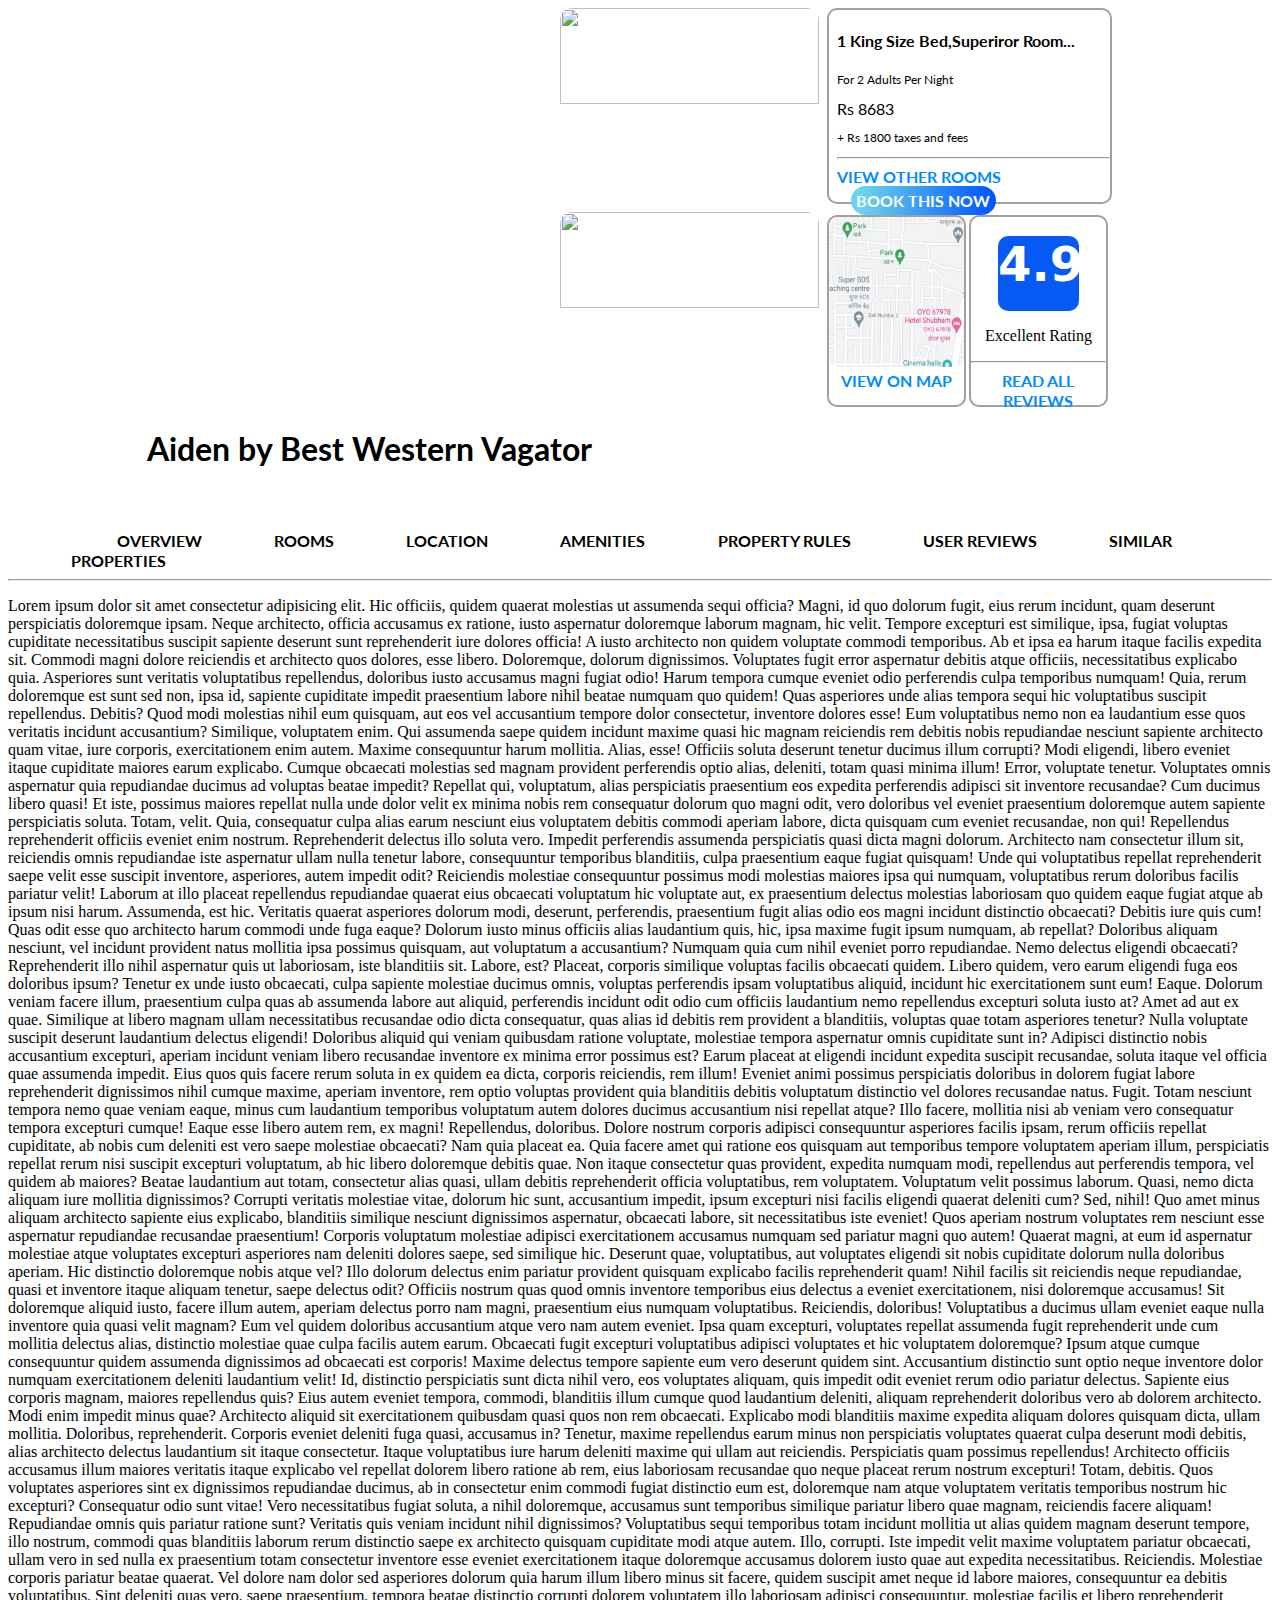
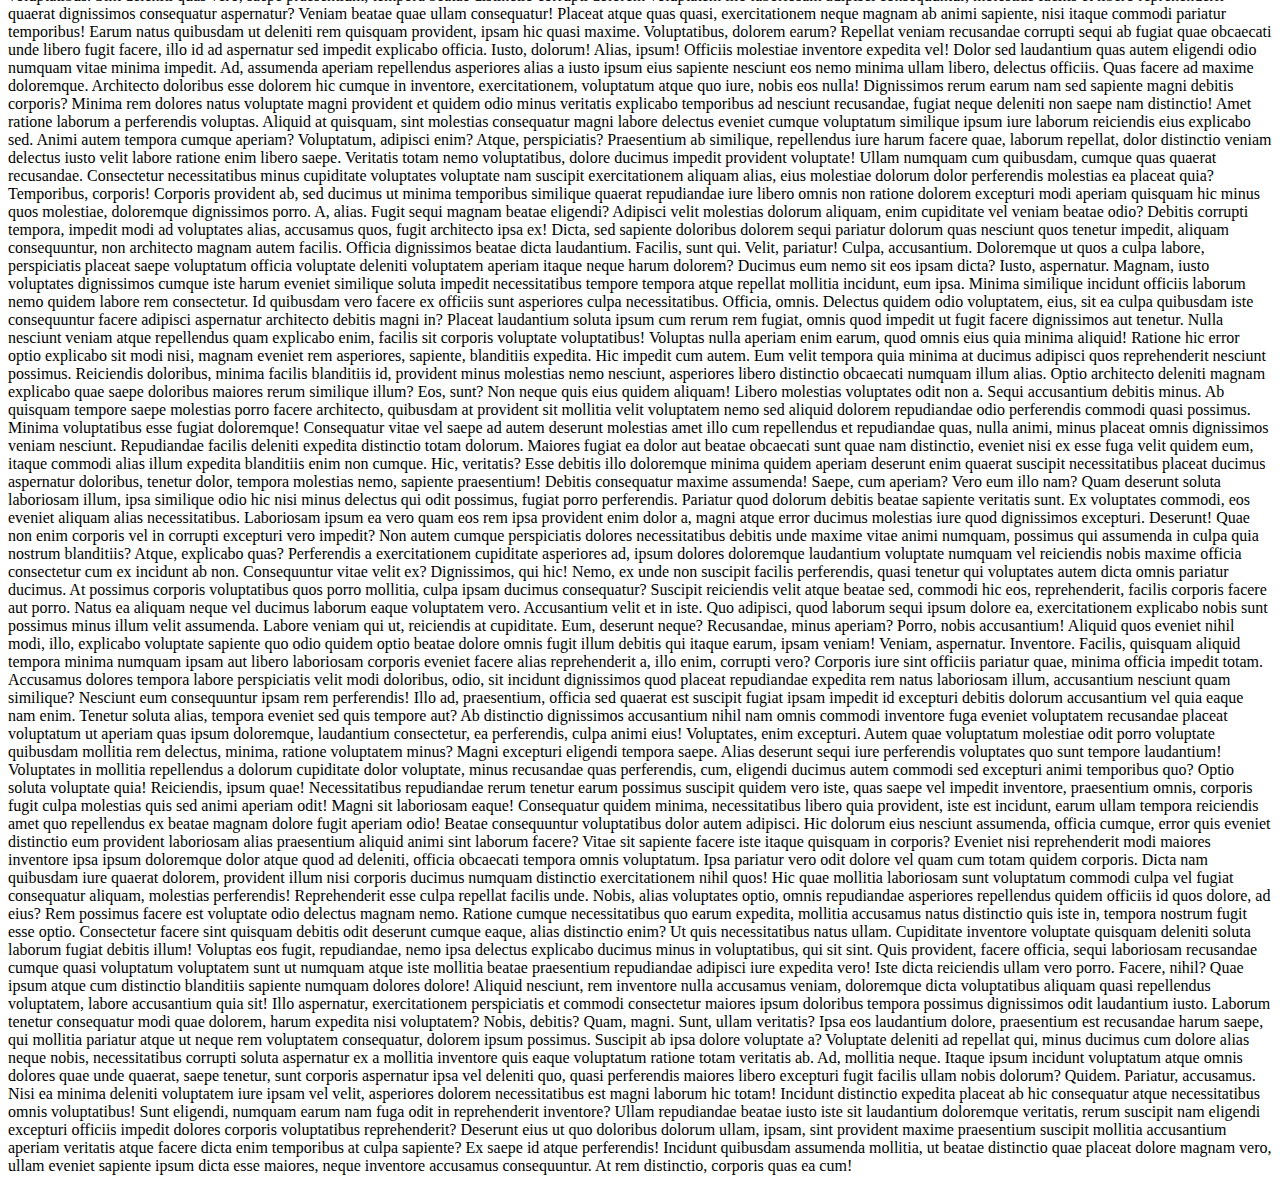
==== hotel_inner.html @ 3f705dd3 "Merge branch 'main' into shaharyaarDay-2" ====
<!DOCTYPE html>
<html lang="en">
<head>
    <meta charset="UTF-8">
    <meta http-equiv="X-UA-Compatible" content="IE=edge">
    <meta name="viewport" content="width=device-width, initial-scale=1.0">
    <title>Hotel Inner</title>
    <link rel="preconnect" href="https://fonts.googleapis.com">
    <link rel="preconnect" href="https://fonts.gstatic.com" crossorigin>
    <link href="https://fonts.googleapis.com/css2?family=Lato:wght@300;700&family=Open+Sans:wght@300&family=Roboto+Flex:opsz,wght@8..144,300;8..144,400&display=swap" rel="stylesheet">
    <link rel="stylesheet" href="./Styles/hotel_inner.css">
</head>
<body>
    <div class="body">
    <img src="https://r2imghtlak.mmtcdn.com/r2-mmt-htl-image/htl-imgs/202211121139447780-a97d6a3261a511ed9f770a58a9feac02.jpg?&output-quality=75&downsize=910:612&crop=910:612;4,0&output-format=jpg" alt="">
    <div class="smallImageDiv">
    <img src="https://r2imghtlak.mmtcdn.com/r2-mmt-htl-image/htl-imgs/202211121139447780-aa4af4ac61a511ed869c0a58a9feac02.jpg?&output-quality=75&downsize=910:612&crop=910:612;10,0&output-format=jpg" alt="">
    <img src="https://r2imghtlak.mmtcdn.com/r2-mmt-htl-image/htl-imgs/202211121139447780-aa32a91a61a511edae030a58a9feac02.jpg?&output-quality=75&downsize=910:612&crop=910:612;19,0&output-format=jpg" alt="">
    </div>
    <div class="detailsDiv">
        <div class="priceDetailDiv">
            <h4>1 King Size Bed,Superiror Room...</h4>
            <p>For 2 Adults Per Night</p>
            <span>Rs 8683</span>
            <p>+ Rs 1800 taxes and fees</p>
            <hr>
            <span class="viewRoomMapReview">VIEW OTHER ROOMS</span>
            <button id="bookToCart">BOOK THIS NOW</button>
        </div>
        <div class="locationRatingDiv">
            <div>
                <img src="./Images/hotel_inner_image/map.PNG" alt="">
                <span class="viewRoomMapReview">VIEW ON MAP</span>
            </div>
            <div>
                <div id="rating">4.9</div>
                <p>Excellent Rating</p>
                <hr>
                <span class="viewRoomMapReview">READ ALL REVIEWS</span>
            </div>
        </div>
    </div>
</div>
<h1 id="nameHotelh1">Aiden by Best Western Vagator</h1>
<div class="lowerNav">
<div class="lowerNavlinks">
    <a href="">OVERVIEW</a>
    <a href="">ROOMS</a>
    <a href="">LOCATION</a>
    <a href="">AMENITIES</a>
    <a href="">PROPERTY RULES</a>
    <a href="">USER REVIEWS</a>
    <a href="">SIMILAR PROPERTIES</a>
</div>
<hr></hr>
</div>
<p>Lorem ipsum dolor sit amet consectetur adipisicing elit. Hic officiis, quidem quaerat molestias ut assumenda sequi officia? Magni, id quo dolorum fugit, eius rerum incidunt, quam deserunt perspiciatis doloremque ipsam.
Neque architecto, officia accusamus ex ratione, iusto aspernatur doloremque laborum magnam, hic velit. Tempore excepturi est similique, ipsa, fugiat voluptas cupiditate necessitatibus suscipit sapiente deserunt sunt reprehenderit iure dolores officia!
A iusto architecto non quidem voluptate commodi temporibus. Ab et ipsa ea harum itaque facilis expedita sit. Commodi magni dolore reiciendis et architecto quos dolores, esse libero. Doloremque, dolorum dignissimos.
Voluptates fugit error aspernatur debitis atque officiis, necessitatibus explicabo quia. Asperiores sunt veritatis voluptatibus repellendus, doloribus iusto accusamus magni fugiat odio! Harum tempora cumque eveniet odio perferendis culpa temporibus numquam!
Quia, rerum doloremque est sunt sed non, ipsa id, sapiente cupiditate impedit praesentium labore nihil beatae numquam quo quidem! Quas asperiores unde alias tempora sequi hic voluptatibus suscipit repellendus. Debitis?
Quod modi molestias nihil eum quisquam, aut eos vel accusantium tempore dolor consectetur, inventore dolores esse! Eum voluptatibus nemo non ea laudantium esse quos veritatis incidunt accusantium? Similique, voluptatem enim.
Qui assumenda saepe quidem incidunt maxime quasi hic magnam reiciendis rem debitis nobis repudiandae nesciunt sapiente architecto quam vitae, iure corporis, exercitationem enim autem. Maxime consequuntur harum mollitia. Alias, esse!
Officiis soluta deserunt tenetur ducimus illum corrupti? Modi eligendi, libero eveniet itaque cupiditate maiores earum explicabo. Cumque obcaecati molestias sed magnam provident perferendis optio alias, deleniti, totam quasi minima illum!
Error, voluptate tenetur. Voluptates omnis aspernatur quia repudiandae ducimus ad voluptas beatae impedit? Repellat qui, voluptatum, alias perspiciatis praesentium eos expedita perferendis adipisci sit inventore recusandae? Cum ducimus libero quasi!
Et iste, possimus maiores repellat nulla unde dolor velit ex minima nobis rem consequatur dolorum quo magni odit, vero doloribus vel eveniet praesentium doloremque autem sapiente perspiciatis soluta. Totam, velit.
Quia, consequatur culpa alias earum nesciunt eius voluptatem debitis commodi aperiam labore, dicta quisquam cum eveniet recusandae, non qui! Repellendus reprehenderit officiis eveniet enim nostrum. Reprehenderit delectus illo soluta vero.
Impedit perferendis assumenda perspiciatis quasi dicta magni dolorum. Architecto nam consectetur illum sit, reiciendis omnis repudiandae iste aspernatur ullam nulla tenetur labore, consequuntur temporibus blanditiis, culpa praesentium eaque fugiat quisquam!
Unde qui voluptatibus repellat reprehenderit saepe velit esse suscipit inventore, asperiores, autem impedit odit? Reiciendis molestiae consequuntur possimus modi molestias maiores ipsa qui numquam, voluptatibus rerum doloribus facilis pariatur velit!
Laborum at illo placeat repellendus repudiandae quaerat eius obcaecati voluptatum hic voluptate aut, ex praesentium delectus molestias laboriosam quo quidem eaque fugiat atque ab ipsum nisi harum. Assumenda, est hic.
Veritatis quaerat asperiores dolorum modi, deserunt, perferendis, praesentium fugit alias odio eos magni incidunt distinctio obcaecati? Debitis iure quis cum! Quas odit esse quo architecto harum commodi unde fuga eaque?
Dolorum iusto minus officiis alias laudantium quis, hic, ipsa maxime fugit ipsum numquam, ab repellat? Doloribus aliquam nesciunt, vel incidunt provident natus mollitia ipsa possimus quisquam, aut voluptatum a accusantium?
Numquam quia cum nihil eveniet porro repudiandae. Nemo delectus eligendi obcaecati? Reprehenderit illo nihil aspernatur quis ut laboriosam, iste blanditiis sit. Labore, est? Placeat, corporis similique voluptas facilis obcaecati quidem.
Libero quidem, vero earum eligendi fuga eos doloribus ipsum? Tenetur ex unde iusto obcaecati, culpa sapiente molestiae ducimus omnis, voluptas perferendis ipsam voluptatibus aliquid, incidunt hic exercitationem sunt eum! Eaque.
Dolorum veniam facere illum, praesentium culpa quas ab assumenda labore aut aliquid, perferendis incidunt odit odio cum officiis laudantium nemo repellendus excepturi soluta iusto at? Amet ad aut ex quae.
Similique at libero magnam ullam necessitatibus recusandae odio dicta consequatur, quas alias id debitis rem provident a blanditiis, voluptas quae totam asperiores tenetur? Nulla voluptate suscipit deserunt laudantium delectus eligendi!
Doloribus aliquid qui veniam quibusdam ratione voluptate, molestiae tempora aspernatur omnis cupiditate sunt in? Adipisci distinctio nobis accusantium excepturi, aperiam incidunt veniam libero recusandae inventore ex minima error possimus est?
Earum placeat at eligendi incidunt expedita suscipit recusandae, soluta itaque vel officia quae assumenda impedit. Eius quos quis facere rerum soluta in ex quidem ea dicta, corporis reiciendis, rem illum!
Eveniet animi possimus perspiciatis doloribus in dolorem fugiat labore reprehenderit dignissimos nihil cumque maxime, aperiam inventore, rem optio voluptas provident quia blanditiis debitis voluptatum distinctio vel dolores recusandae natus. Fugit.
Totam nesciunt tempora nemo quae veniam eaque, minus cum laudantium temporibus voluptatum autem dolores ducimus accusantium nisi repellat atque? Illo facere, mollitia nisi ab veniam vero consequatur tempora excepturi cumque!
Eaque esse libero autem rem, ex magni! Repellendus, doloribus. Dolore nostrum corporis adipisci consequuntur asperiores facilis ipsam, rerum officiis repellat cupiditate, ab nobis cum deleniti est vero saepe molestiae obcaecati?
Nam quia placeat ea. Quia facere amet qui ratione eos quisquam aut temporibus tempore voluptatem aperiam illum, perspiciatis repellat rerum nisi suscipit excepturi voluptatum, ab hic libero doloremque debitis quae.
Non itaque consectetur quas provident, expedita numquam modi, repellendus aut perferendis tempora, vel quidem ab maiores? Beatae laudantium aut totam, consectetur alias quasi, ullam debitis reprehenderit officia voluptatibus, rem voluptatem.
Voluptatum velit possimus laborum. Quasi, nemo dicta aliquam iure mollitia dignissimos? Corrupti veritatis molestiae vitae, dolorum hic sunt, accusantium impedit, ipsum excepturi nisi facilis eligendi quaerat deleniti cum? Sed, nihil!
Quo amet minus aliquam architecto sapiente eius explicabo, blanditiis similique nesciunt dignissimos aspernatur, obcaecati labore, sit necessitatibus iste eveniet! Quos aperiam nostrum voluptates rem nesciunt esse aspernatur repudiandae recusandae praesentium!
Corporis voluptatum molestiae adipisci exercitationem accusamus numquam sed pariatur magni quo autem! Quaerat magni, at eum id aspernatur molestiae atque voluptates excepturi asperiores nam deleniti dolores saepe, sed similique hic.
Deserunt quae, voluptatibus, aut voluptates eligendi sit nobis cupiditate dolorum nulla doloribus aperiam. Hic distinctio doloremque nobis atque vel? Illo dolorum delectus enim pariatur provident quisquam explicabo facilis reprehenderit quam!
Nihil facilis sit reiciendis neque repudiandae, quasi et inventore itaque aliquam tenetur, saepe delectus odit? Officiis nostrum quas quod omnis inventore temporibus eius delectus a eveniet exercitationem, nisi doloremque accusamus!
Sit doloremque aliquid iusto, facere illum autem, aperiam delectus porro nam magni, praesentium eius numquam voluptatibus. Reiciendis, doloribus! Voluptatibus a ducimus ullam eveniet eaque nulla inventore quia quasi velit magnam?
Eum vel quidem doloribus accusantium atque vero nam autem eveniet. Ipsa quam excepturi, voluptates repellat assumenda fugit reprehenderit unde cum mollitia delectus alias, distinctio molestiae quae culpa facilis autem earum.
Obcaecati fugit excepturi voluptatibus adipisci voluptates et hic voluptatem doloremque? Ipsum atque cumque consequuntur quidem assumenda dignissimos ad obcaecati est corporis! Maxime delectus tempore sapiente eum vero deserunt quidem sint.
Accusantium distinctio sunt optio neque inventore dolor numquam exercitationem deleniti laudantium velit! Id, distinctio perspiciatis sunt dicta nihil vero, eos voluptates aliquam, quis impedit odit eveniet rerum odio pariatur delectus.
Sapiente eius corporis magnam, maiores repellendus quis? Eius autem eveniet tempora, commodi, blanditiis illum cumque quod laudantium deleniti, aliquam reprehenderit doloribus vero ab dolorem architecto. Modi enim impedit minus quae?
Architecto aliquid sit exercitationem quibusdam quasi quos non rem obcaecati. Explicabo modi blanditiis maxime expedita aliquam dolores quisquam dicta, ullam mollitia. Doloribus, reprehenderit. Corporis eveniet deleniti fuga quasi, accusamus in?
Tenetur, maxime repellendus earum minus non perspiciatis voluptates quaerat culpa deserunt modi debitis, alias architecto delectus laudantium sit itaque consectetur. Itaque voluptatibus iure harum deleniti maxime qui ullam aut reiciendis.
Perspiciatis quam possimus repellendus! Architecto officiis accusamus illum maiores veritatis itaque explicabo vel repellat dolorem libero ratione ab rem, eius laboriosam recusandae quo neque placeat rerum nostrum excepturi! Totam, debitis.
Quos voluptates asperiores sint ex dignissimos repudiandae ducimus, ab in consectetur enim commodi fugiat distinctio eum est, doloremque nam atque voluptatem veritatis temporibus nostrum hic excepturi? Consequatur odio sunt vitae!
Vero necessitatibus fugiat soluta, a nihil doloremque, accusamus sunt temporibus similique pariatur libero quae magnam, reiciendis facere aliquam! Repudiandae omnis quis pariatur ratione sunt? Veritatis quis veniam incidunt nihil dignissimos?
Voluptatibus sequi temporibus totam incidunt mollitia ut alias quidem magnam deserunt tempore, illo nostrum, commodi quas blanditiis laborum rerum distinctio saepe ex architecto quisquam cupiditate modi atque autem. Illo, corrupti.
Iste impedit velit maxime voluptatem pariatur obcaecati, ullam vero in sed nulla ex praesentium totam consectetur inventore esse eveniet exercitationem itaque doloremque accusamus dolorem iusto quae aut expedita necessitatibus. Reiciendis.
Molestiae corporis pariatur beatae quaerat. Vel dolore nam dolor sed asperiores dolorum quia harum illum libero minus sit facere, quidem suscipit amet neque id labore maiores, consequuntur ea debitis voluptatibus.
Sint deleniti quas vero, saepe praesentium, tempora beatae distinctio corrupti dolorem voluptatem illo laboriosam adipisci consequuntur, molestiae facilis et libero reprehenderit quaerat dignissimos consequatur aspernatur? Veniam beatae quae ullam consequatur!
Placeat atque quas quasi, exercitationem neque magnam ab animi sapiente, nisi itaque commodi pariatur temporibus! Earum natus quibusdam ut deleniti rem quisquam provident, ipsam hic quasi maxime. Voluptatibus, dolorem earum?
Repellat veniam recusandae corrupti sequi ab fugiat quae obcaecati unde libero fugit facere, illo id ad aspernatur sed impedit explicabo officia. Iusto, dolorum! Alias, ipsum! Officiis molestiae inventore expedita vel!
Dolor sed laudantium quas autem eligendi odio numquam vitae minima impedit. Ad, assumenda aperiam repellendus asperiores alias a iusto ipsum eius sapiente nesciunt eos nemo minima ullam libero, delectus officiis.
Quas facere ad maxime doloremque. Architecto doloribus esse dolorem hic cumque in inventore, exercitationem, voluptatum atque quo iure, nobis eos nulla! Dignissimos rerum earum nam sed sapiente magni debitis corporis?
Minima rem dolores natus voluptate magni provident et quidem odio minus veritatis explicabo temporibus ad nesciunt recusandae, fugiat neque deleniti non saepe nam distinctio! Amet ratione laborum a perferendis voluptas.
Aliquid at quisquam, sint molestias consequatur magni labore delectus eveniet cumque voluptatum similique ipsum iure laborum reiciendis eius explicabo sed. Animi autem tempora cumque aperiam? Voluptatum, adipisci enim? Atque, perspiciatis?
Praesentium ab similique, repellendus iure harum facere quae, laborum repellat, dolor distinctio veniam delectus iusto velit labore ratione enim libero saepe. Veritatis totam nemo voluptatibus, dolore ducimus impedit provident voluptate!
Ullam numquam cum quibusdam, cumque quas quaerat recusandae. Consectetur necessitatibus minus cupiditate voluptates voluptate nam suscipit exercitationem aliquam alias, eius molestiae dolorum dolor perferendis molestias ea placeat quia? Temporibus, corporis!
Corporis provident ab, sed ducimus ut minima temporibus similique quaerat repudiandae iure libero omnis non ratione dolorem excepturi modi aperiam quisquam hic minus quos molestiae, doloremque dignissimos porro. A, alias.
Fugit sequi magnam beatae eligendi? Adipisci velit molestias dolorum aliquam, enim cupiditate vel veniam beatae odio? Debitis corrupti tempora, impedit modi ad voluptates alias, accusamus quos, fugit architecto ipsa ex!
Dicta, sed sapiente doloribus dolorem sequi pariatur dolorum quas nesciunt quos tenetur impedit, aliquam consequuntur, non architecto magnam autem facilis. Officia dignissimos beatae dicta laudantium. Facilis, sunt qui. Velit, pariatur!
Culpa, accusantium. Doloremque ut quos a culpa labore, perspiciatis placeat saepe voluptatum officia voluptate deleniti voluptatem aperiam itaque neque harum dolorem? Ducimus eum nemo sit eos ipsam dicta? Iusto, aspernatur.
Magnam, iusto voluptates dignissimos cumque iste harum eveniet similique soluta impedit necessitatibus tempore tempora atque repellat mollitia incidunt, eum ipsa. Minima similique incidunt officiis laborum nemo quidem labore rem consectetur.
Id quibusdam vero facere ex officiis sunt asperiores culpa necessitatibus. Officia, omnis. Delectus quidem odio voluptatem, eius, sit ea culpa quibusdam iste consequuntur facere adipisci aspernatur architecto debitis magni in?
Placeat laudantium soluta ipsum cum rerum rem fugiat, omnis quod impedit ut fugit facere dignissimos aut tenetur. Nulla nesciunt veniam atque repellendus quam explicabo enim, facilis sit corporis voluptate voluptatibus!
Voluptas nulla aperiam enim earum, quod omnis eius quia minima aliquid! Ratione hic error optio explicabo sit modi nisi, magnam eveniet rem asperiores, sapiente, blanditiis expedita. Hic impedit cum autem.
Eum velit tempora quia minima at ducimus adipisci quos reprehenderit nesciunt possimus. Reiciendis doloribus, minima facilis blanditiis id, provident minus molestias nemo nesciunt, asperiores libero distinctio obcaecati numquam illum alias.
Optio architecto deleniti magnam explicabo quae saepe doloribus maiores rerum similique illum? Eos, sunt? Non neque quis eius quidem aliquam! Libero molestias voluptates odit non a. Sequi accusantium debitis minus.
Ab quisquam tempore saepe molestias porro facere architecto, quibusdam at provident sit mollitia velit voluptatem nemo sed aliquid dolorem repudiandae odio perferendis commodi quasi possimus. Minima voluptatibus esse fugiat doloremque!
Consequatur vitae vel saepe ad autem deserunt molestias amet illo cum repellendus et repudiandae quas, nulla animi, minus placeat omnis dignissimos veniam nesciunt. Repudiandae facilis deleniti expedita distinctio totam dolorum.
Maiores fugiat ea dolor aut beatae obcaecati sunt quae nam distinctio, eveniet nisi ex esse fuga velit quidem eum, itaque commodi alias illum expedita blanditiis enim non cumque. Hic, veritatis?
Esse debitis illo doloremque minima quidem aperiam deserunt enim quaerat suscipit necessitatibus placeat ducimus aspernatur doloribus, tenetur dolor, tempora molestias nemo, sapiente praesentium! Debitis consequatur maxime assumenda! Saepe, cum aperiam?
Vero eum illo nam? Quam deserunt soluta laboriosam illum, ipsa similique odio hic nisi minus delectus qui odit possimus, fugiat porro perferendis. Pariatur quod dolorum debitis beatae sapiente veritatis sunt.
Ex voluptates commodi, eos eveniet aliquam alias necessitatibus. Laboriosam ipsum ea vero quam eos rem ipsa provident enim dolor a, magni atque error ducimus molestias iure quod dignissimos excepturi. Deserunt!
Quae non enim corporis vel in corrupti excepturi vero impedit? Non autem cumque perspiciatis dolores necessitatibus debitis unde maxime vitae animi numquam, possimus qui assumenda in culpa quia nostrum blanditiis?
Atque, explicabo quas? Perferendis a exercitationem cupiditate asperiores ad, ipsum dolores doloremque laudantium voluptate numquam vel reiciendis nobis maxime officia consectetur cum ex incidunt ab non. Consequuntur vitae velit ex?
Dignissimos, qui hic! Nemo, ex unde non suscipit facilis perferendis, quasi tenetur qui voluptates autem dicta omnis pariatur ducimus. At possimus corporis voluptatibus quos porro mollitia, culpa ipsam ducimus consequatur?
Suscipit reiciendis velit atque beatae sed, commodi hic eos, reprehenderit, facilis corporis facere aut porro. Natus ea aliquam neque vel ducimus laborum eaque voluptatem vero. Accusantium velit et in iste.
Quo adipisci, quod laborum sequi ipsum dolore ea, exercitationem explicabo nobis sunt possimus minus illum velit assumenda. Labore veniam qui ut, reiciendis at cupiditate. Eum, deserunt neque? Recusandae, minus aperiam?
Porro, nobis accusantium! Aliquid quos eveniet nihil modi, illo, explicabo voluptate sapiente quo odio quidem optio beatae dolore omnis fugit illum debitis qui itaque earum, ipsam veniam! Veniam, aspernatur. Inventore.
Facilis, quisquam aliquid tempora minima numquam ipsam aut libero laboriosam corporis eveniet facere alias reprehenderit a, illo enim, corrupti vero? Corporis iure sint officiis pariatur quae, minima officia impedit totam.
Accusamus dolores tempora labore perspiciatis velit modi doloribus, odio, sit incidunt dignissimos quod placeat repudiandae expedita rem natus laboriosam illum, accusantium nesciunt quam similique? Nesciunt eum consequuntur ipsam rem perferendis!
Illo ad, praesentium, officia sed quaerat est suscipit fugiat ipsam impedit id excepturi debitis dolorum accusantium vel quia eaque nam enim. Tenetur soluta alias, tempora eveniet sed quis tempore aut?
Ab distinctio dignissimos accusantium nihil nam omnis commodi inventore fuga eveniet voluptatem recusandae placeat voluptatum ut aperiam quas ipsum doloremque, laudantium consectetur, ea perferendis, culpa animi eius! Voluptates, enim excepturi.
Autem quae voluptatum molestiae odit porro voluptate quibusdam mollitia rem delectus, minima, ratione voluptatem minus? Magni excepturi eligendi tempora saepe. Alias deserunt sequi iure perferendis voluptates quo sunt tempore laudantium!
Voluptates in mollitia repellendus a dolorum cupiditate dolor voluptate, minus recusandae quas perferendis, cum, eligendi ducimus autem commodi sed excepturi animi temporibus quo? Optio soluta voluptate quia! Reiciendis, ipsum quae!
Necessitatibus repudiandae rerum tenetur earum possimus suscipit quidem vero iste, quas saepe vel impedit inventore, praesentium omnis, corporis fugit culpa molestias quis sed animi aperiam odit! Magni sit laboriosam eaque!
Consequatur quidem minima, necessitatibus libero quia provident, iste est incidunt, earum ullam tempora reiciendis amet quo repellendus ex beatae magnam dolore fugit aperiam odio! Beatae consequuntur voluptatibus dolor autem adipisci.
Hic dolorum eius nesciunt assumenda, officia cumque, error quis eveniet distinctio eum provident laboriosam alias praesentium aliquid animi sint laborum facere? Vitae sit sapiente facere iste itaque quisquam in corporis?
Eveniet nisi reprehenderit modi maiores inventore ipsa ipsum doloremque dolor atque quod ad deleniti, officia obcaecati tempora omnis voluptatum. Ipsa pariatur vero odit dolore vel quam cum totam quidem corporis.
Dicta nam quibusdam iure quaerat dolorem, provident illum nisi corporis ducimus numquam distinctio exercitationem nihil quos! Hic quae mollitia laboriosam sunt voluptatum commodi culpa vel fugiat consequatur aliquam, molestias perferendis!
Reprehenderit esse culpa repellat facilis unde. Nobis, alias voluptates optio, omnis repudiandae asperiores repellendus quidem officiis id quos dolore, ad eius? Rem possimus facere est voluptate odio delectus magnam nemo.
Ratione cumque necessitatibus quo earum expedita, mollitia accusamus natus distinctio quis iste in, tempora nostrum fugit esse optio. Consectetur facere sint quisquam debitis odit deserunt cumque eaque, alias distinctio enim?
Ut quis necessitatibus natus ullam. Cupiditate inventore voluptate quisquam deleniti soluta laborum fugiat debitis illum! Voluptas eos fugit, repudiandae, nemo ipsa delectus explicabo ducimus minus in voluptatibus, qui sit sint.
Quis provident, facere officia, sequi laboriosam recusandae cumque quasi voluptatum voluptatem sunt ut numquam atque iste mollitia beatae praesentium repudiandae adipisci iure expedita vero! Iste dicta reiciendis ullam vero porro.
Facere, nihil? Quae ipsum atque cum distinctio blanditiis sapiente numquam dolores dolore! Aliquid nesciunt, rem inventore nulla accusamus veniam, doloremque dicta voluptatibus aliquam quasi repellendus voluptatem, labore accusantium quia sit!
Illo aspernatur, exercitationem perspiciatis et commodi consectetur maiores ipsum doloribus tempora possimus dignissimos odit laudantium iusto. Laborum tenetur consequatur modi quae dolorem, harum expedita nisi voluptatem? Nobis, debitis? Quam, magni.
Sunt, ullam veritatis? Ipsa eos laudantium dolore, praesentium est recusandae harum saepe, qui mollitia pariatur atque ut neque rem voluptatem consequatur, dolorem ipsum possimus. Suscipit ab ipsa dolore voluptate a?
Voluptate deleniti ad repellat qui, minus ducimus cum dolore alias neque nobis, necessitatibus corrupti soluta aspernatur ex a mollitia inventore quis eaque voluptatum ratione totam veritatis ab. Ad, mollitia neque.
Itaque ipsum incidunt voluptatum atque omnis dolores quae unde quaerat, saepe tenetur, sunt corporis aspernatur ipsa vel deleniti quo, quasi perferendis maiores libero excepturi fugit facilis ullam nobis dolorum? Quidem.
Pariatur, accusamus. Nisi ea minima deleniti voluptatem iure ipsam vel velit, asperiores dolorem necessitatibus est magni laborum hic totam! Incidunt distinctio expedita placeat ab hic consequatur atque necessitatibus omnis voluptatibus!
Sunt eligendi, numquam earum nam fuga odit in reprehenderit inventore? Ullam repudiandae beatae iusto iste sit laudantium doloremque veritatis, rerum suscipit nam eligendi excepturi officiis impedit dolores corporis voluptatibus reprehenderit?
Deserunt eius ut quo doloribus dolorum ullam, ipsam, sint provident maxime praesentium suscipit mollitia accusantium aperiam veritatis atque facere dicta enim temporibus at culpa sapiente? Ex saepe id atque perferendis!
Incidunt quibusdam assumenda mollitia, ut beatae distinctio quae placeat dolore magnam vero, ullam eveniet sapiente ipsum dicta esse maiores, neque inventore accusamus consequuntur. At rem distinctio, corporis quas ea cum!</p>
</body>
</html>
---- Styles/hotel_inner.css ----
.body{
    display: flex;
    flex-direction: row;
    margin-left: 11%;
}
.body>img:nth-child(1){
    width: 36%;
    border-radius: 12px;
}
.smallImageDiv{
    margin-left: 8px;
    display: flex;
    flex-direction: column;
    justify-content: space-between;
    width: 23%;
}
.smallImageDiv>img:nth-child(1){
    width: 100%;
    height: 49%;
    border-radius: 12px;
}
.smallImageDiv>img:nth-child(2){
    width: 100%;
    height: 49%;
    border-radius: 12px;
}
.detailsDiv{
    width: 25%;
    margin-left: 8PX;
}
.priceDetailDiv{
    width: 97%;
    height: 48%;
    border: 2px solid rgb(165, 158, 158);
    border-radius: 10px;
    padding-left: 3%;
    font-family: Lato;
}
.priceDetailDiv>p{
    font-size: 12px;
}
#bookToCart{
    margin-left: 5%;
    border: none;
    color: white;
    font-family: Lato;
    font-weight: bold;
    font-size: 16px;
    background: rgb(108,211,238);
    background: linear-gradient(90deg, rgba(108,211,238,1) 7%, rgba(0,87,255,1) 97%);
    border-radius: 20px;
    padding: 2%;
    cursor: pointer;
}
.viewRoomMapReview{
    font-family: Lato;
    font-weight: bolder;
    color: #008cff;
}
.locationRatingDiv{
    width: 100%;
    height: 48%;
    display: flex;
    flex-direction: row;
    justify-content: space-between;
    margin-top: 4%;
}
.locationRatingDiv>div{
    width: 48%;
    border: 2px solid rgb(165, 158, 158);
    border-radius: 10px;
    text-align: center;
}
.locationRatingDiv>div:nth-child(1)>img{
    width: 100%;
    height: 80%;
    border-radius: 10px;
}
#nameHotelh1{
    margin-left: 11%;
    font-family: Lato;
}
#rating{
    width: 60%;
    height: 40%;
    border-radius: 10px;
    color: white;
    font-weight: bold;
    font-family: system-ui, -apple-system, BlinkMacSystemFont, 'Segoe UI', Roboto, Oxygen, Ubuntu, Cantarell, 'Open Sans', 'Helvetica Neue', sans-serif;
    background-color: #065af3;
    margin: auto;
    margin-top: 14%;
    font-size: 3rem;
}
.lowerNav{
    position: sticky;
    top: 0;
    background-color: white;
    margin-top: 4%;
    padding-top: 1%;
}
.lowerNavlinks{
    width: 90%;
    margin: auto;
    
}
.lowerNavlinks>a{
    padding-right: 2%;
    padding-left: 4%;
    font-family: Lato;
    font-weight: bold ;
    color: black;
    text-decoration: none;
}
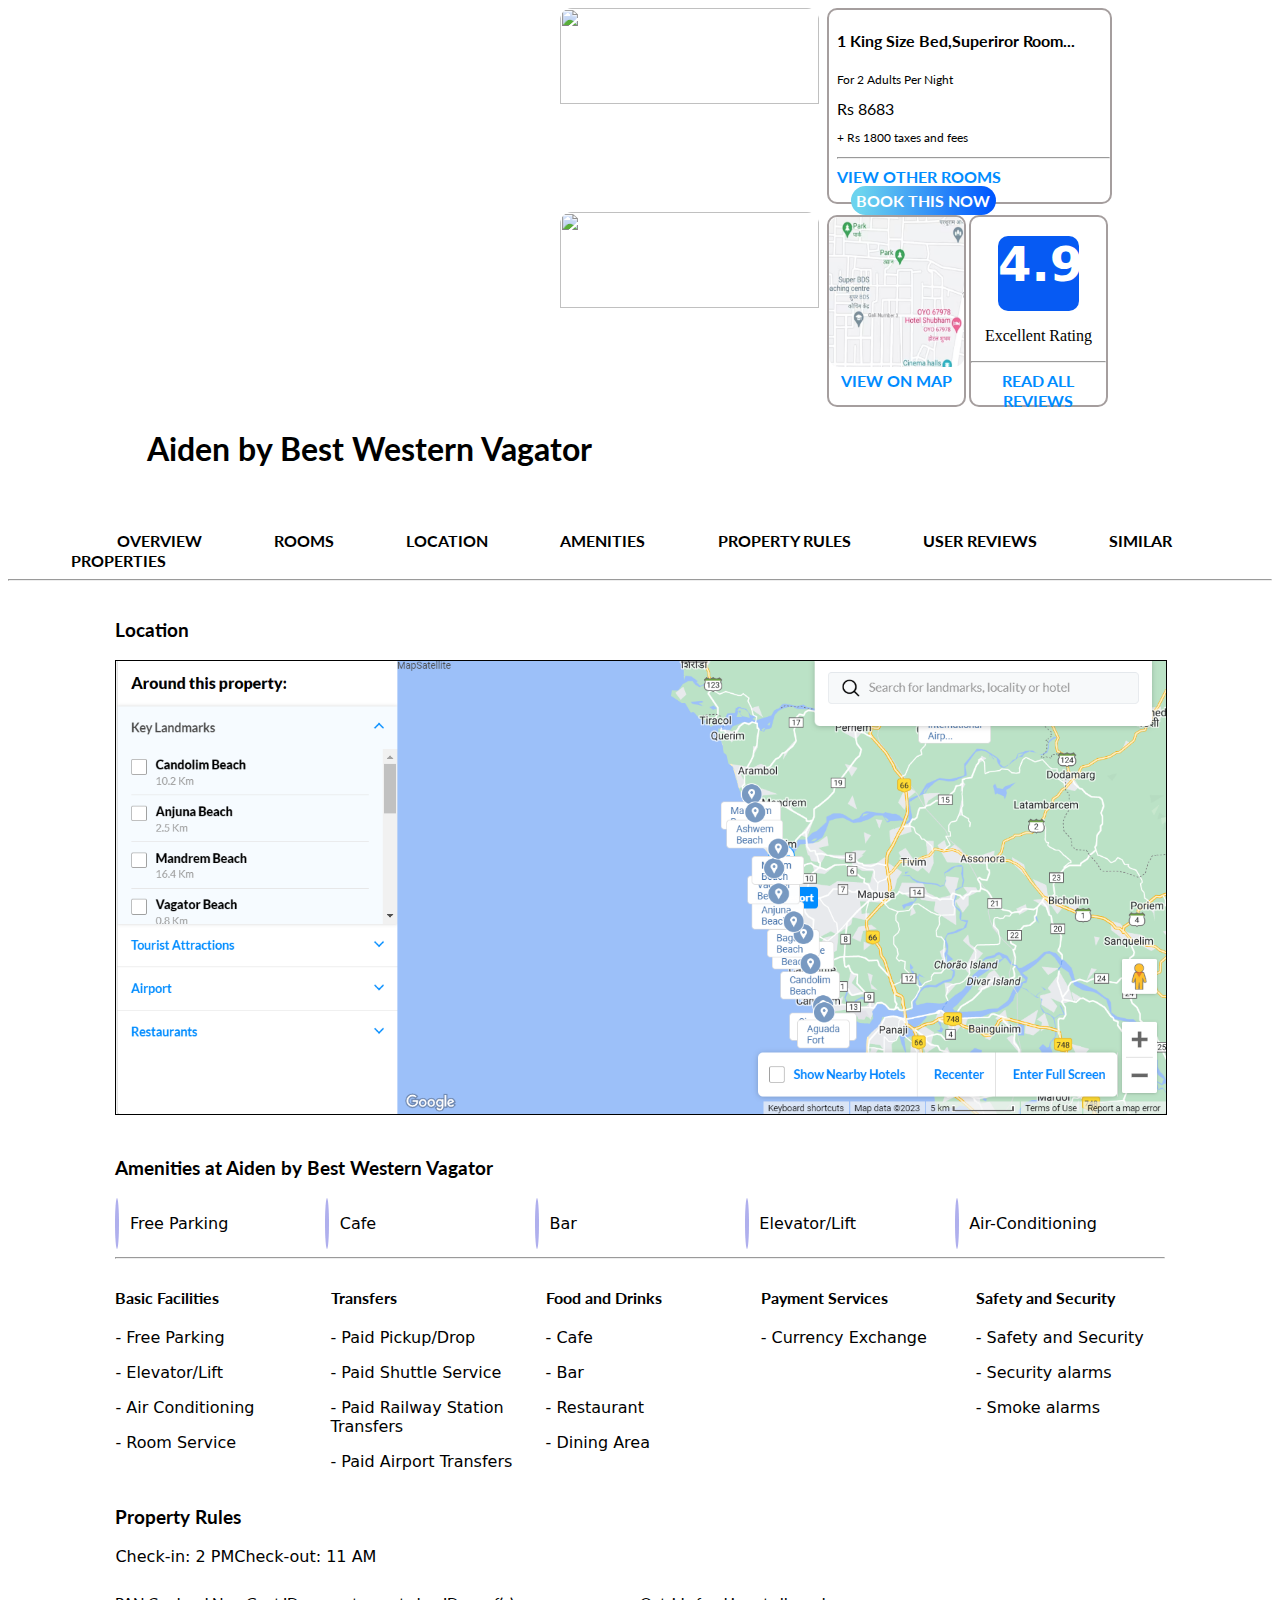
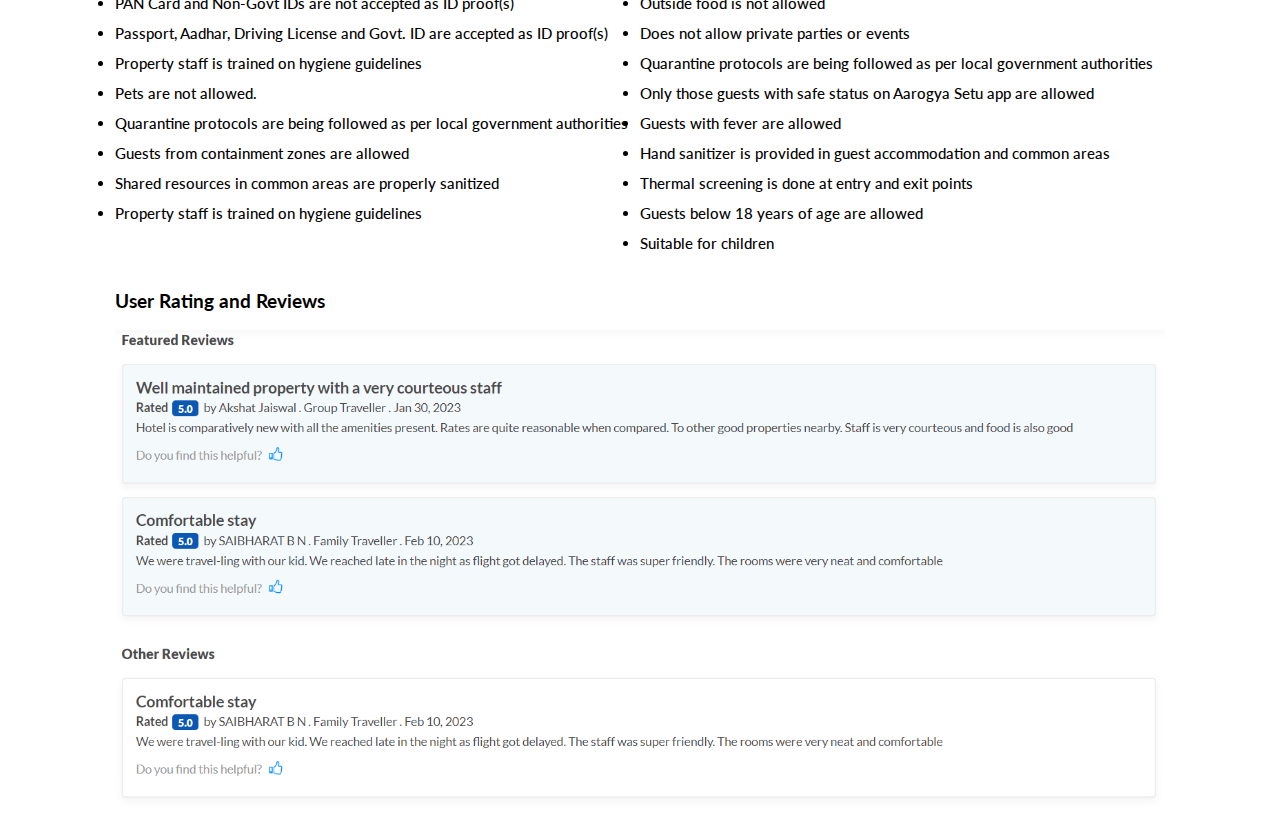
==== commit 7fcbf71a: "Added complete Hoptel inner" ====
--- a/hotel_inner.html
+++ b/hotel_inner.html
@@ -11,7 +11,7 @@
     <link rel="stylesheet" href="./Styles/hotel_inner.css">
 </head>
 <body>
-    <div class="body">
+    <div class="body #body">
     <img src="https://r2imghtlak.mmtcdn.com/r2-mmt-htl-image/htl-imgs/202211121139447780-a97d6a3261a511ed9f770a58a9feac02.jpg?&output-quality=75&downsize=910:612&crop=910:612;4,0&output-format=jpg" alt="">
     <div class="smallImageDiv">
     <img src="https://r2imghtlak.mmtcdn.com/r2-mmt-htl-image/htl-imgs/202211121139447780-aa4af4ac61a511ed869c0a58a9feac02.jpg?&output-quality=75&downsize=910:612&crop=910:612;10,0&output-format=jpg" alt="">
@@ -44,115 +44,141 @@
 <h1 id="nameHotelh1">Aiden by Best Western Vagator</h1>
 <div class="lowerNav">
 <div class="lowerNavlinks">
-    <a href="">OVERVIEW</a>
+    <a href="#">OVERVIEW</a>
     <a href="">ROOMS</a>
-    <a href="">LOCATION</a>
-    <a href="">AMENITIES</a>
-    <a href="">PROPERTY RULES</a>
-    <a href="">USER REVIEWS</a>
+    <a href="#location">LOCATION</a>
+    <a href="#amendities">AMENITIES</a>
+    <a href="#propertyRules">PROPERTY RULES</a>
+    <a href="#review">USER REVIEWS</a>
     <a href="">SIMILAR PROPERTIES</a>
 </div>
 <hr></hr>
 </div>
-<p>Lorem ipsum dolor sit amet consectetur adipisicing elit. Hic officiis, quidem quaerat molestias ut assumenda sequi officia? Magni, id quo dolorum fugit, eius rerum incidunt, quam deserunt perspiciatis doloremque ipsam.
-Neque architecto, officia accusamus ex ratione, iusto aspernatur doloremque laborum magnam, hic velit. Tempore excepturi est similique, ipsa, fugiat voluptas cupiditate necessitatibus suscipit sapiente deserunt sunt reprehenderit iure dolores officia!
-A iusto architecto non quidem voluptate commodi temporibus. Ab et ipsa ea harum itaque facilis expedita sit. Commodi magni dolore reiciendis et architecto quos dolores, esse libero. Doloremque, dolorum dignissimos.
-Voluptates fugit error aspernatur debitis atque officiis, necessitatibus explicabo quia. Asperiores sunt veritatis voluptatibus repellendus, doloribus iusto accusamus magni fugiat odio! Harum tempora cumque eveniet odio perferendis culpa temporibus numquam!
-Quia, rerum doloremque est sunt sed non, ipsa id, sapiente cupiditate impedit praesentium labore nihil beatae numquam quo quidem! Quas asperiores unde alias tempora sequi hic voluptatibus suscipit repellendus. Debitis?
-Quod modi molestias nihil eum quisquam, aut eos vel accusantium tempore dolor consectetur, inventore dolores esse! Eum voluptatibus nemo non ea laudantium esse quos veritatis incidunt accusantium? Similique, voluptatem enim.
-Qui assumenda saepe quidem incidunt maxime quasi hic magnam reiciendis rem debitis nobis repudiandae nesciunt sapiente architecto quam vitae, iure corporis, exercitationem enim autem. Maxime consequuntur harum mollitia. Alias, esse!
-Officiis soluta deserunt tenetur ducimus illum corrupti? Modi eligendi, libero eveniet itaque cupiditate maiores earum explicabo. Cumque obcaecati molestias sed magnam provident perferendis optio alias, deleniti, totam quasi minima illum!
-Error, voluptate tenetur. Voluptates omnis aspernatur quia repudiandae ducimus ad voluptas beatae impedit? Repellat qui, voluptatum, alias perspiciatis praesentium eos expedita perferendis adipisci sit inventore recusandae? Cum ducimus libero quasi!
-Et iste, possimus maiores repellat nulla unde dolor velit ex minima nobis rem consequatur dolorum quo magni odit, vero doloribus vel eveniet praesentium doloremque autem sapiente perspiciatis soluta. Totam, velit.
-Quia, consequatur culpa alias earum nesciunt eius voluptatem debitis commodi aperiam labore, dicta quisquam cum eveniet recusandae, non qui! Repellendus reprehenderit officiis eveniet enim nostrum. Reprehenderit delectus illo soluta vero.
-Impedit perferendis assumenda perspiciatis quasi dicta magni dolorum. Architecto nam consectetur illum sit, reiciendis omnis repudiandae iste aspernatur ullam nulla tenetur labore, consequuntur temporibus blanditiis, culpa praesentium eaque fugiat quisquam!
-Unde qui voluptatibus repellat reprehenderit saepe velit esse suscipit inventore, asperiores, autem impedit odit? Reiciendis molestiae consequuntur possimus modi molestias maiores ipsa qui numquam, voluptatibus rerum doloribus facilis pariatur velit!
-Laborum at illo placeat repellendus repudiandae quaerat eius obcaecati voluptatum hic voluptate aut, ex praesentium delectus molestias laboriosam quo quidem eaque fugiat atque ab ipsum nisi harum. Assumenda, est hic.
-Veritatis quaerat asperiores dolorum modi, deserunt, perferendis, praesentium fugit alias odio eos magni incidunt distinctio obcaecati? Debitis iure quis cum! Quas odit esse quo architecto harum commodi unde fuga eaque?
-Dolorum iusto minus officiis alias laudantium quis, hic, ipsa maxime fugit ipsum numquam, ab repellat? Doloribus aliquam nesciunt, vel incidunt provident natus mollitia ipsa possimus quisquam, aut voluptatum a accusantium?
-Numquam quia cum nihil eveniet porro repudiandae. Nemo delectus eligendi obcaecati? Reprehenderit illo nihil aspernatur quis ut laboriosam, iste blanditiis sit. Labore, est? Placeat, corporis similique voluptas facilis obcaecati quidem.
-Libero quidem, vero earum eligendi fuga eos doloribus ipsum? Tenetur ex unde iusto obcaecati, culpa sapiente molestiae ducimus omnis, voluptas perferendis ipsam voluptatibus aliquid, incidunt hic exercitationem sunt eum! Eaque.
-Dolorum veniam facere illum, praesentium culpa quas ab assumenda labore aut aliquid, perferendis incidunt odit odio cum officiis laudantium nemo repellendus excepturi soluta iusto at? Amet ad aut ex quae.
-Similique at libero magnam ullam necessitatibus recusandae odio dicta consequatur, quas alias id debitis rem provident a blanditiis, voluptas quae totam asperiores tenetur? Nulla voluptate suscipit deserunt laudantium delectus eligendi!
-Doloribus aliquid qui veniam quibusdam ratione voluptate, molestiae tempora aspernatur omnis cupiditate sunt in? Adipisci distinctio nobis accusantium excepturi, aperiam incidunt veniam libero recusandae inventore ex minima error possimus est?
-Earum placeat at eligendi incidunt expedita suscipit recusandae, soluta itaque vel officia quae assumenda impedit. Eius quos quis facere rerum soluta in ex quidem ea dicta, corporis reiciendis, rem illum!
-Eveniet animi possimus perspiciatis doloribus in dolorem fugiat labore reprehenderit dignissimos nihil cumque maxime, aperiam inventore, rem optio voluptas provident quia blanditiis debitis voluptatum distinctio vel dolores recusandae natus. Fugit.
-Totam nesciunt tempora nemo quae veniam eaque, minus cum laudantium temporibus voluptatum autem dolores ducimus accusantium nisi repellat atque? Illo facere, mollitia nisi ab veniam vero consequatur tempora excepturi cumque!
-Eaque esse libero autem rem, ex magni! Repellendus, doloribus. Dolore nostrum corporis adipisci consequuntur asperiores facilis ipsam, rerum officiis repellat cupiditate, ab nobis cum deleniti est vero saepe molestiae obcaecati?
-Nam quia placeat ea. Quia facere amet qui ratione eos quisquam aut temporibus tempore voluptatem aperiam illum, perspiciatis repellat rerum nisi suscipit excepturi voluptatum, ab hic libero doloremque debitis quae.
-Non itaque consectetur quas provident, expedita numquam modi, repellendus aut perferendis tempora, vel quidem ab maiores? Beatae laudantium aut totam, consectetur alias quasi, ullam debitis reprehenderit officia voluptatibus, rem voluptatem.
-Voluptatum velit possimus laborum. Quasi, nemo dicta aliquam iure mollitia dignissimos? Corrupti veritatis molestiae vitae, dolorum hic sunt, accusantium impedit, ipsum excepturi nisi facilis eligendi quaerat deleniti cum? Sed, nihil!
-Quo amet minus aliquam architecto sapiente eius explicabo, blanditiis similique nesciunt dignissimos aspernatur, obcaecati labore, sit necessitatibus iste eveniet! Quos aperiam nostrum voluptates rem nesciunt esse aspernatur repudiandae recusandae praesentium!
-Corporis voluptatum molestiae adipisci exercitationem accusamus numquam sed pariatur magni quo autem! Quaerat magni, at eum id aspernatur molestiae atque voluptates excepturi asperiores nam deleniti dolores saepe, sed similique hic.
-Deserunt quae, voluptatibus, aut voluptates eligendi sit nobis cupiditate dolorum nulla doloribus aperiam. Hic distinctio doloremque nobis atque vel? Illo dolorum delectus enim pariatur provident quisquam explicabo facilis reprehenderit quam!
-Nihil facilis sit reiciendis neque repudiandae, quasi et inventore itaque aliquam tenetur, saepe delectus odit? Officiis nostrum quas quod omnis inventore temporibus eius delectus a eveniet exercitationem, nisi doloremque accusamus!
-Sit doloremque aliquid iusto, facere illum autem, aperiam delectus porro nam magni, praesentium eius numquam voluptatibus. Reiciendis, doloribus! Voluptatibus a ducimus ullam eveniet eaque nulla inventore quia quasi velit magnam?
-Eum vel quidem doloribus accusantium atque vero nam autem eveniet. Ipsa quam excepturi, voluptates repellat assumenda fugit reprehenderit unde cum mollitia delectus alias, distinctio molestiae quae culpa facilis autem earum.
-Obcaecati fugit excepturi voluptatibus adipisci voluptates et hic voluptatem doloremque? Ipsum atque cumque consequuntur quidem assumenda dignissimos ad obcaecati est corporis! Maxime delectus tempore sapiente eum vero deserunt quidem sint.
-Accusantium distinctio sunt optio neque inventore dolor numquam exercitationem deleniti laudantium velit! Id, distinctio perspiciatis sunt dicta nihil vero, eos voluptates aliquam, quis impedit odit eveniet rerum odio pariatur delectus.
-Sapiente eius corporis magnam, maiores repellendus quis? Eius autem eveniet tempora, commodi, blanditiis illum cumque quod laudantium deleniti, aliquam reprehenderit doloribus vero ab dolorem architecto. Modi enim impedit minus quae?
-Architecto aliquid sit exercitationem quibusdam quasi quos non rem obcaecati. Explicabo modi blanditiis maxime expedita aliquam dolores quisquam dicta, ullam mollitia. Doloribus, reprehenderit. Corporis eveniet deleniti fuga quasi, accusamus in?
-Tenetur, maxime repellendus earum minus non perspiciatis voluptates quaerat culpa deserunt modi debitis, alias architecto delectus laudantium sit itaque consectetur. Itaque voluptatibus iure harum deleniti maxime qui ullam aut reiciendis.
-Perspiciatis quam possimus repellendus! Architecto officiis accusamus illum maiores veritatis itaque explicabo vel repellat dolorem libero ratione ab rem, eius laboriosam recusandae quo neque placeat rerum nostrum excepturi! Totam, debitis.
-Quos voluptates asperiores sint ex dignissimos repudiandae ducimus, ab in consectetur enim commodi fugiat distinctio eum est, doloremque nam atque voluptatem veritatis temporibus nostrum hic excepturi? Consequatur odio sunt vitae!
-Vero necessitatibus fugiat soluta, a nihil doloremque, accusamus sunt temporibus similique pariatur libero quae magnam, reiciendis facere aliquam! Repudiandae omnis quis pariatur ratione sunt? Veritatis quis veniam incidunt nihil dignissimos?
-Voluptatibus sequi temporibus totam incidunt mollitia ut alias quidem magnam deserunt tempore, illo nostrum, commodi quas blanditiis laborum rerum distinctio saepe ex architecto quisquam cupiditate modi atque autem. Illo, corrupti.
-Iste impedit velit maxime voluptatem pariatur obcaecati, ullam vero in sed nulla ex praesentium totam consectetur inventore esse eveniet exercitationem itaque doloremque accusamus dolorem iusto quae aut expedita necessitatibus. Reiciendis.
-Molestiae corporis pariatur beatae quaerat. Vel dolore nam dolor sed asperiores dolorum quia harum illum libero minus sit facere, quidem suscipit amet neque id labore maiores, consequuntur ea debitis voluptatibus.
-Sint deleniti quas vero, saepe praesentium, tempora beatae distinctio corrupti dolorem voluptatem illo laboriosam adipisci consequuntur, molestiae facilis et libero reprehenderit quaerat dignissimos consequatur aspernatur? Veniam beatae quae ullam consequatur!
-Placeat atque quas quasi, exercitationem neque magnam ab animi sapiente, nisi itaque commodi pariatur temporibus! Earum natus quibusdam ut deleniti rem quisquam provident, ipsam hic quasi maxime. Voluptatibus, dolorem earum?
-Repellat veniam recusandae corrupti sequi ab fugiat quae obcaecati unde libero fugit facere, illo id ad aspernatur sed impedit explicabo officia. Iusto, dolorum! Alias, ipsum! Officiis molestiae inventore expedita vel!
-Dolor sed laudantium quas autem eligendi odio numquam vitae minima impedit. Ad, assumenda aperiam repellendus asperiores alias a iusto ipsum eius sapiente nesciunt eos nemo minima ullam libero, delectus officiis.
-Quas facere ad maxime doloremque. Architecto doloribus esse dolorem hic cumque in inventore, exercitationem, voluptatum atque quo iure, nobis eos nulla! Dignissimos rerum earum nam sed sapiente magni debitis corporis?
-Minima rem dolores natus voluptate magni provident et quidem odio minus veritatis explicabo temporibus ad nesciunt recusandae, fugiat neque deleniti non saepe nam distinctio! Amet ratione laborum a perferendis voluptas.
-Aliquid at quisquam, sint molestias consequatur magni labore delectus eveniet cumque voluptatum similique ipsum iure laborum reiciendis eius explicabo sed. Animi autem tempora cumque aperiam? Voluptatum, adipisci enim? Atque, perspiciatis?
-Praesentium ab similique, repellendus iure harum facere quae, laborum repellat, dolor distinctio veniam delectus iusto velit labore ratione enim libero saepe. Veritatis totam nemo voluptatibus, dolore ducimus impedit provident voluptate!
-Ullam numquam cum quibusdam, cumque quas quaerat recusandae. Consectetur necessitatibus minus cupiditate voluptates voluptate nam suscipit exercitationem aliquam alias, eius molestiae dolorum dolor perferendis molestias ea placeat quia? Temporibus, corporis!
-Corporis provident ab, sed ducimus ut minima temporibus similique quaerat repudiandae iure libero omnis non ratione dolorem excepturi modi aperiam quisquam hic minus quos molestiae, doloremque dignissimos porro. A, alias.
-Fugit sequi magnam beatae eligendi? Adipisci velit molestias dolorum aliquam, enim cupiditate vel veniam beatae odio? Debitis corrupti tempora, impedit modi ad voluptates alias, accusamus quos, fugit architecto ipsa ex!
-Dicta, sed sapiente doloribus dolorem sequi pariatur dolorum quas nesciunt quos tenetur impedit, aliquam consequuntur, non architecto magnam autem facilis. Officia dignissimos beatae dicta laudantium. Facilis, sunt qui. Velit, pariatur!
-Culpa, accusantium. Doloremque ut quos a culpa labore, perspiciatis placeat saepe voluptatum officia voluptate deleniti voluptatem aperiam itaque neque harum dolorem? Ducimus eum nemo sit eos ipsam dicta? Iusto, aspernatur.
-Magnam, iusto voluptates dignissimos cumque iste harum eveniet similique soluta impedit necessitatibus tempore tempora atque repellat mollitia incidunt, eum ipsa. Minima similique incidunt officiis laborum nemo quidem labore rem consectetur.
-Id quibusdam vero facere ex officiis sunt asperiores culpa necessitatibus. Officia, omnis. Delectus quidem odio voluptatem, eius, sit ea culpa quibusdam iste consequuntur facere adipisci aspernatur architecto debitis magni in?
-Placeat laudantium soluta ipsum cum rerum rem fugiat, omnis quod impedit ut fugit facere dignissimos aut tenetur. Nulla nesciunt veniam atque repellendus quam explicabo enim, facilis sit corporis voluptate voluptatibus!
-Voluptas nulla aperiam enim earum, quod omnis eius quia minima aliquid! Ratione hic error optio explicabo sit modi nisi, magnam eveniet rem asperiores, sapiente, blanditiis expedita. Hic impedit cum autem.
-Eum velit tempora quia minima at ducimus adipisci quos reprehenderit nesciunt possimus. Reiciendis doloribus, minima facilis blanditiis id, provident minus molestias nemo nesciunt, asperiores libero distinctio obcaecati numquam illum alias.
-Optio architecto deleniti magnam explicabo quae saepe doloribus maiores rerum similique illum? Eos, sunt? Non neque quis eius quidem aliquam! Libero molestias voluptates odit non a. Sequi accusantium debitis minus.
-Ab quisquam tempore saepe molestias porro facere architecto, quibusdam at provident sit mollitia velit voluptatem nemo sed aliquid dolorem repudiandae odio perferendis commodi quasi possimus. Minima voluptatibus esse fugiat doloremque!
-Consequatur vitae vel saepe ad autem deserunt molestias amet illo cum repellendus et repudiandae quas, nulla animi, minus placeat omnis dignissimos veniam nesciunt. Repudiandae facilis deleniti expedita distinctio totam dolorum.
-Maiores fugiat ea dolor aut beatae obcaecati sunt quae nam distinctio, eveniet nisi ex esse fuga velit quidem eum, itaque commodi alias illum expedita blanditiis enim non cumque. Hic, veritatis?
-Esse debitis illo doloremque minima quidem aperiam deserunt enim quaerat suscipit necessitatibus placeat ducimus aspernatur doloribus, tenetur dolor, tempora molestias nemo, sapiente praesentium! Debitis consequatur maxime assumenda! Saepe, cum aperiam?
-Vero eum illo nam? Quam deserunt soluta laboriosam illum, ipsa similique odio hic nisi minus delectus qui odit possimus, fugiat porro perferendis. Pariatur quod dolorum debitis beatae sapiente veritatis sunt.
-Ex voluptates commodi, eos eveniet aliquam alias necessitatibus. Laboriosam ipsum ea vero quam eos rem ipsa provident enim dolor a, magni atque error ducimus molestias iure quod dignissimos excepturi. Deserunt!
-Quae non enim corporis vel in corrupti excepturi vero impedit? Non autem cumque perspiciatis dolores necessitatibus debitis unde maxime vitae animi numquam, possimus qui assumenda in culpa quia nostrum blanditiis?
-Atque, explicabo quas? Perferendis a exercitationem cupiditate asperiores ad, ipsum dolores doloremque laudantium voluptate numquam vel reiciendis nobis maxime officia consectetur cum ex incidunt ab non. Consequuntur vitae velit ex?
-Dignissimos, qui hic! Nemo, ex unde non suscipit facilis perferendis, quasi tenetur qui voluptates autem dicta omnis pariatur ducimus. At possimus corporis voluptatibus quos porro mollitia, culpa ipsam ducimus consequatur?
-Suscipit reiciendis velit atque beatae sed, commodi hic eos, reprehenderit, facilis corporis facere aut porro. Natus ea aliquam neque vel ducimus laborum eaque voluptatem vero. Accusantium velit et in iste.
-Quo adipisci, quod laborum sequi ipsum dolore ea, exercitationem explicabo nobis sunt possimus minus illum velit assumenda. Labore veniam qui ut, reiciendis at cupiditate. Eum, deserunt neque? Recusandae, minus aperiam?
-Porro, nobis accusantium! Aliquid quos eveniet nihil modi, illo, explicabo voluptate sapiente quo odio quidem optio beatae dolore omnis fugit illum debitis qui itaque earum, ipsam veniam! Veniam, aspernatur. Inventore.
-Facilis, quisquam aliquid tempora minima numquam ipsam aut libero laboriosam corporis eveniet facere alias reprehenderit a, illo enim, corrupti vero? Corporis iure sint officiis pariatur quae, minima officia impedit totam.
-Accusamus dolores tempora labore perspiciatis velit modi doloribus, odio, sit incidunt dignissimos quod placeat repudiandae expedita rem natus laboriosam illum, accusantium nesciunt quam similique? Nesciunt eum consequuntur ipsam rem perferendis!
-Illo ad, praesentium, officia sed quaerat est suscipit fugiat ipsam impedit id excepturi debitis dolorum accusantium vel quia eaque nam enim. Tenetur soluta alias, tempora eveniet sed quis tempore aut?
-Ab distinctio dignissimos accusantium nihil nam omnis commodi inventore fuga eveniet voluptatem recusandae placeat voluptatum ut aperiam quas ipsum doloremque, laudantium consectetur, ea perferendis, culpa animi eius! Voluptates, enim excepturi.
-Autem quae voluptatum molestiae odit porro voluptate quibusdam mollitia rem delectus, minima, ratione voluptatem minus? Magni excepturi eligendi tempora saepe. Alias deserunt sequi iure perferendis voluptates quo sunt tempore laudantium!
-Voluptates in mollitia repellendus a dolorum cupiditate dolor voluptate, minus recusandae quas perferendis, cum, eligendi ducimus autem commodi sed excepturi animi temporibus quo? Optio soluta voluptate quia! Reiciendis, ipsum quae!
-Necessitatibus repudiandae rerum tenetur earum possimus suscipit quidem vero iste, quas saepe vel impedit inventore, praesentium omnis, corporis fugit culpa molestias quis sed animi aperiam odit! Magni sit laboriosam eaque!
-Consequatur quidem minima, necessitatibus libero quia provident, iste est incidunt, earum ullam tempora reiciendis amet quo repellendus ex beatae magnam dolore fugit aperiam odio! Beatae consequuntur voluptatibus dolor autem adipisci.
-Hic dolorum eius nesciunt assumenda, officia cumque, error quis eveniet distinctio eum provident laboriosam alias praesentium aliquid animi sint laborum facere? Vitae sit sapiente facere iste itaque quisquam in corporis?
-Eveniet nisi reprehenderit modi maiores inventore ipsa ipsum doloremque dolor atque quod ad deleniti, officia obcaecati tempora omnis voluptatum. Ipsa pariatur vero odit dolore vel quam cum totam quidem corporis.
-Dicta nam quibusdam iure quaerat dolorem, provident illum nisi corporis ducimus numquam distinctio exercitationem nihil quos! Hic quae mollitia laboriosam sunt voluptatum commodi culpa vel fugiat consequatur aliquam, molestias perferendis!
-Reprehenderit esse culpa repellat facilis unde. Nobis, alias voluptates optio, omnis repudiandae asperiores repellendus quidem officiis id quos dolore, ad eius? Rem possimus facere est voluptate odio delectus magnam nemo.
-Ratione cumque necessitatibus quo earum expedita, mollitia accusamus natus distinctio quis iste in, tempora nostrum fugit esse optio. Consectetur facere sint quisquam debitis odit deserunt cumque eaque, alias distinctio enim?
-Ut quis necessitatibus natus ullam. Cupiditate inventore voluptate quisquam deleniti soluta laborum fugiat debitis illum! Voluptas eos fugit, repudiandae, nemo ipsa delectus explicabo ducimus minus in voluptatibus, qui sit sint.
-Quis provident, facere officia, sequi laboriosam recusandae cumque quasi voluptatum voluptatem sunt ut numquam atque iste mollitia beatae praesentium repudiandae adipisci iure expedita vero! Iste dicta reiciendis ullam vero porro.
-Facere, nihil? Quae ipsum atque cum distinctio blanditiis sapiente numquam dolores dolore! Aliquid nesciunt, rem inventore nulla accusamus veniam, doloremque dicta voluptatibus aliquam quasi repellendus voluptatem, labore accusantium quia sit!
-Illo aspernatur, exercitationem perspiciatis et commodi consectetur maiores ipsum doloribus tempora possimus dignissimos odit laudantium iusto. Laborum tenetur consequatur modi quae dolorem, harum expedita nisi voluptatem? Nobis, debitis? Quam, magni.
-Sunt, ullam veritatis? Ipsa eos laudantium dolore, praesentium est recusandae harum saepe, qui mollitia pariatur atque ut neque rem voluptatem consequatur, dolorem ipsum possimus. Suscipit ab ipsa dolore voluptate a?
-Voluptate deleniti ad repellat qui, minus ducimus cum dolore alias neque nobis, necessitatibus corrupti soluta aspernatur ex a mollitia inventore quis eaque voluptatum ratione totam veritatis ab. Ad, mollitia neque.
-Itaque ipsum incidunt voluptatum atque omnis dolores quae unde quaerat, saepe tenetur, sunt corporis aspernatur ipsa vel deleniti quo, quasi perferendis maiores libero excepturi fugit facilis ullam nobis dolorum? Quidem.
-Pariatur, accusamus. Nisi ea minima deleniti voluptatem iure ipsam vel velit, asperiores dolorem necessitatibus est magni laborum hic totam! Incidunt distinctio expedita placeat ab hic consequatur atque necessitatibus omnis voluptatibus!
-Sunt eligendi, numquam earum nam fuga odit in reprehenderit inventore? Ullam repudiandae beatae iusto iste sit laudantium doloremque veritatis, rerum suscipit nam eligendi excepturi officiis impedit dolores corporis voluptatibus reprehenderit?
-Deserunt eius ut quo doloribus dolorum ullam, ipsam, sint provident maxime praesentium suscipit mollitia accusantium aperiam veritatis atque facere dicta enim temporibus at culpa sapiente? Ex saepe id atque perferendis!
-Incidunt quibusdam assumenda mollitia, ut beatae distinctio quae placeat dolore magnam vero, ullam eveniet sapiente ipsum dicta esse maiores, neque inventore accusamus consequuntur. At rem distinctio, corporis quas ea cum!</p>
+ <div id="detailPart">
+
+ 
+<div id="location">
+    <h3 class="detailHeaderh3">Location</h3>
+    <img src="./Images/hotel_inner_image/mapImage.PNG" alt="">
+</div>
+
+
+<div id="amendities">
+    <h3 class="detailHeaderh3">Amenities at Aiden by Best Western Vagator</h3>
+    <div id="amenDivs">
+        <div>
+            <img src="https://promos.makemytrip.com/images/highlighted/free_parking.png" alt="">
+            <p>Free Parking</p>
+        </div>
+        <div>
+            <img src="https://promos.makemytrip.com/images/highlighted/cafe.png" alt="">
+            <p>Cafe</p>
+        </div>
+        <div>
+            <img src="https://promos.makemytrip.com/images/highlighted/bar.png" alt="">
+            <p>Bar</p>
+        </div>
+        <div>
+            <img src="https://promos.makemytrip.com/images/highlighted/bar.png" alt="">
+            <p>Elevator/Lift</p>
+        </div>
+        <div>
+            <img src="https://promos.makemytrip.com/images/highlighted/air_conditioning.png" alt="">
+            <p>Air-Conditioning</p>
+        </div>
+    </div>
+    <hr>
+    <div id="amenDivsTwo">
+        <div>
+            <h4>Basic Facilities</h4>
+            <p>- Free Parking</p>
+            <p>- Elevator/Lift</p>
+            <p>- Air Conditioning</p>
+            <p>- Room Service</p>
+        </div>
+        <div>
+            <h4>Transfers</h4>
+            <p>- Paid Pickup/Drop            </p>
+            <p>- Paid Shuttle Service
+            </p>
+            <p>- Paid Railway Station Transfers
+            </p>
+            <p>- Paid Airport Transfers
+            </p>
+        </div>
+        <div>
+            <h4>Food and Drinks
+
+            </h4>
+            <p>- Cafe
+            </p>
+            <p>- Bar
+            </p>
+            <p>- Restaurant
+            </p>
+            <p>- Dining Area
+            </p>
+        </div>
+        <div>
+            <h4>Payment Services
+
+            </h4>
+            <p>- Currency Exchange
+            </p>
+            
+        </div>
+        <div>
+            <h4>Safety and Security
+
+            </h4>
+            <p>- Safety and Security
+            </p>
+            <p>- Security alarms
+            </p>
+            <p>- Smoke alarms
+            </p>
+        </div>
+        
+    </div>
+</div>
+<div id="propertyRules">
+    <h3 class="detailHeaderh3">Property Rules</h3>
+    <p>Check-in: 2 PMCheck-out: 11 AM</p>
+    <div>
+        <div>
+            <li>PAN Card and Non-Govt IDs are not accepted as ID proof(s)</li>
+            <li>Passport, Aadhar, Driving License and Govt. ID are accepted as ID proof(s)</li>
+            <li>Property staff is trained on hygiene guidelines</li>
+            <li>Pets are not allowed.</li>
+            <li>Quarantine protocols are being followed as per local government authorities</li>
+            <li>Guests from containment zones are allowed</li>
+            <li>Shared resources in common areas are properly sanitized</li>
+            <li>Property staff is trained on hygiene guidelines</li>
+        </div>
+        <div>
+            <li>
+                Outside food is not allowed</li>
+            <li>Does not allow private parties or events</li>
+            <li>
+                Quarantine protocols are being followed as per local government authorities</li>
+            <li>
+                Only those guests with safe status on Aarogya Setu app are allowed</li>
+            <li>Guests with fever are allowed
+            </li>
+            <li>Hand sanitizer is provided in guest accommodation and common areas
+            </li>
+            <li>
+                Thermal screening is done at entry and exit points</li>
+            <li>Guests below 18 years of age are allowed</li>
+            <li>Suitable for children</li>
+        </div>
+    </div>
+</div>
+
+<div id="review">
+    <h3 class="detailHeaderh3">User Rating and Reviews</h3>
+    <img src="./Images/hotel_inner_image/featureReview.PNG" alt="">
+</div>
+</div>
 </body>
 </html>--- a/Styles/hotel_inner.css
+++ b/Styles/hotel_inner.css
@@ -111,4 +111,79 @@
     font-weight: bold ;
     color: black;
     text-decoration: none;
+}
+
+#detailPart p{
+    font-family: system-ui, -apple-system, BlinkMacSystemFont, 'Segoe UI', Roboto, Oxygen, Ubuntu, Cantarell, 'Open Sans', 'Helvetica Neue', sans-serif;
+}
+.detailHeaderh3{
+    font-family: Lato;
+}
+#amendities{
+    width: 83%;
+    margin: auto;
+    margin-top: 3%;
+}
+#amenDivs{
+    display: flex;
+    flex-direction: row;
+    justify-content: space-between;
+}
+
+#amenDivs div{
+    display: flex;
+    flex-direction: row;
+    width: 20%;
+}
+#amenDivs img{
+    border: 2px solid rgb(175, 175, 237);
+    border-radius: 50%;
+    margin-right: 5%;
+}
+#amenDivsTwo{
+    display: flex;
+    flex-direction: row;
+    justify-content: space-between;
+
+}
+#amenDivsTwo h4{
+    font-family: Lato;
+}
+#amenDivsTwo div{
+    width: 18%;
+}
+
+#location{
+    width: 83%;
+    margin: auto;
+    margin-top: 3%;
+}
+#location img{
+    width: 100%;
+    border: 1px solid black;
+}
+#propertyRules{
+    width: 83%;
+    margin: auto;
+}
+#propertyRules li{
+    font-family: Lato;
+    margin-top: 12px;
+    font-size: 15px;
+    font-weight: 500;
+}
+#propertyRules>div{
+    display: flex;
+    flex-direction: row;
+}
+#propertyRules>div div{
+    width: 50%;
+}
+#review{
+    width: 83%;
+    margin: auto;
+    margin-top: 3%;
+}
+#review img{
+    width: 100%;
 }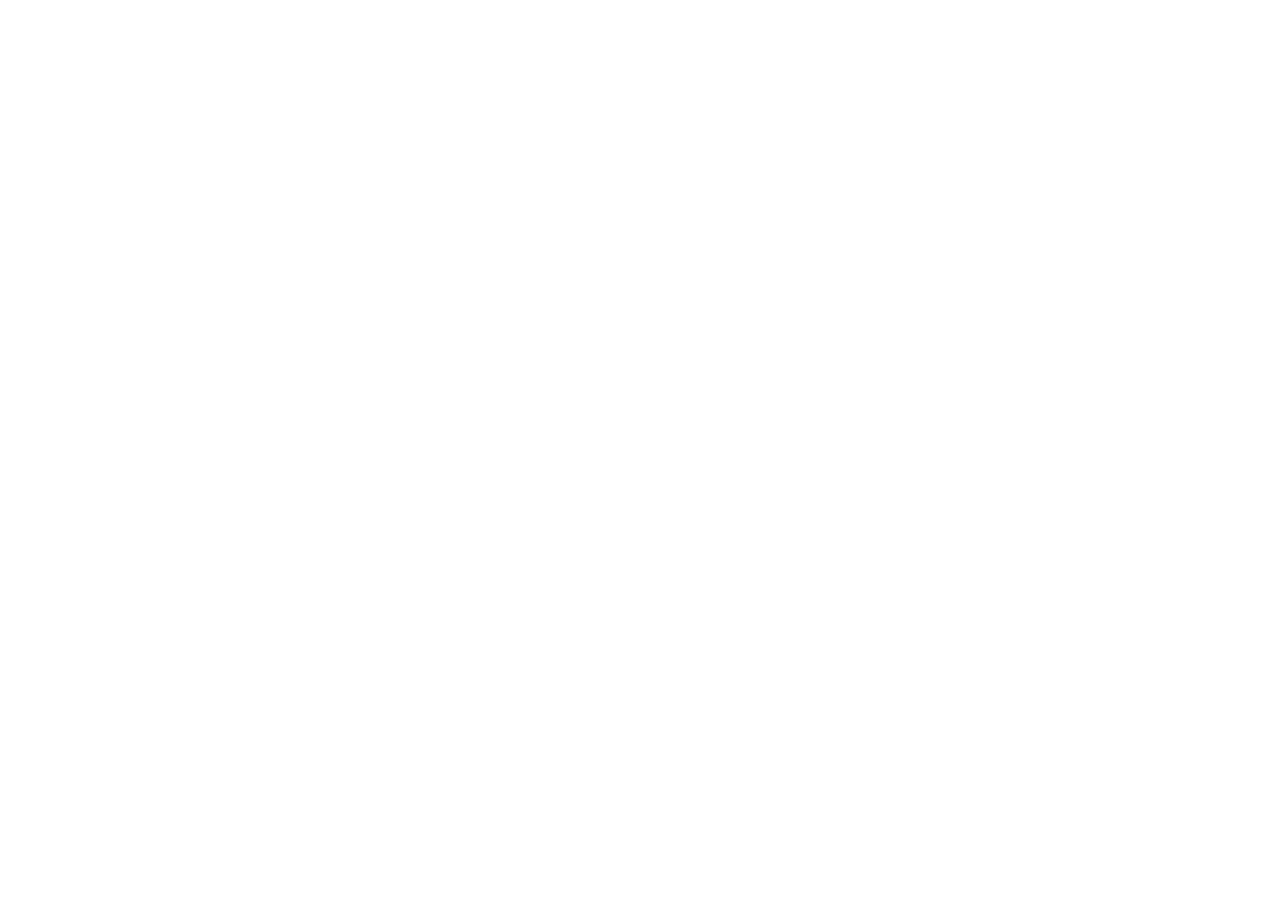
==== commit f9849f5e: "added" ====
--- a/hotel_inner.html
+++ b/hotel_inner.html
@@ -11,174 +11,9 @@
     <link rel="stylesheet" href="./Styles/hotel_inner.css">
 </head>
 <body>
-    <div class="body #body">
-    <img src="https://r2imghtlak.mmtcdn.com/r2-mmt-htl-image/htl-imgs/202211121139447780-a97d6a3261a511ed9f770a58a9feac02.jpg?&output-quality=75&downsize=910:612&crop=910:612;4,0&output-format=jpg" alt="">
-    <div class="smallImageDiv">
-    <img src="https://r2imghtlak.mmtcdn.com/r2-mmt-htl-image/htl-imgs/202211121139447780-aa4af4ac61a511ed869c0a58a9feac02.jpg?&output-quality=75&downsize=910:612&crop=910:612;10,0&output-format=jpg" alt="">
-    <img src="https://r2imghtlak.mmtcdn.com/r2-mmt-htl-image/htl-imgs/202211121139447780-aa32a91a61a511edae030a58a9feac02.jpg?&output-quality=75&downsize=910:612&crop=910:612;19,0&output-format=jpg" alt="">
-    </div>
-    <div class="detailsDiv">
-        <div class="priceDetailDiv">
-            <h4>1 King Size Bed,Superiror Room...</h4>
-            <p>For 2 Adults Per Night</p>
-            <span>Rs 8683</span>
-            <p>+ Rs 1800 taxes and fees</p>
-            <hr>
-            <span class="viewRoomMapReview">VIEW OTHER ROOMS</span>
-            <button id="bookToCart">BOOK THIS NOW</button>
-        </div>
-        <div class="locationRatingDiv">
-            <div>
-                <img src="./Images/hotel_inner_image/map.PNG" alt="">
-                <span class="viewRoomMapReview">VIEW ON MAP</span>
-            </div>
-            <div>
-                <div id="rating">4.9</div>
-                <p>Excellent Rating</p>
-                <hr>
-                <span class="viewRoomMapReview">READ ALL REVIEWS</span>
-            </div>
-        </div>
-    </div>
-</div>
-<h1 id="nameHotelh1">Aiden by Best Western Vagator</h1>
-<div class="lowerNav">
-<div class="lowerNavlinks">
-    <a href="#">OVERVIEW</a>
-    <a href="">ROOMS</a>
-    <a href="#location">LOCATION</a>
-    <a href="#amendities">AMENITIES</a>
-    <a href="#propertyRules">PROPERTY RULES</a>
-    <a href="#review">USER REVIEWS</a>
-    <a href="">SIMILAR PROPERTIES</a>
-</div>
-<hr></hr>
-</div>
- <div id="detailPart">
-
- 
-<div id="location">
-    <h3 class="detailHeaderh3">Location</h3>
-    <img src="./Images/hotel_inner_image/mapImage.PNG" alt="">
-</div>
-
-
-<div id="amendities">
-    <h3 class="detailHeaderh3">Amenities at Aiden by Best Western Vagator</h3>
-    <div id="amenDivs">
-        <div>
-            <img src="https://promos.makemytrip.com/images/highlighted/free_parking.png" alt="">
-            <p>Free Parking</p>
-        </div>
-        <div>
-            <img src="https://promos.makemytrip.com/images/highlighted/cafe.png" alt="">
-            <p>Cafe</p>
-        </div>
-        <div>
-            <img src="https://promos.makemytrip.com/images/highlighted/bar.png" alt="">
-            <p>Bar</p>
-        </div>
-        <div>
-            <img src="https://promos.makemytrip.com/images/highlighted/bar.png" alt="">
-            <p>Elevator/Lift</p>
-        </div>
-        <div>
-            <img src="https://promos.makemytrip.com/images/highlighted/air_conditioning.png" alt="">
-            <p>Air-Conditioning</p>
-        </div>
-    </div>
-    <hr>
-    <div id="amenDivsTwo">
-        <div>
-            <h4>Basic Facilities</h4>
-            <p>- Free Parking</p>
-            <p>- Elevator/Lift</p>
-            <p>- Air Conditioning</p>
-            <p>- Room Service</p>
-        </div>
-        <div>
-            <h4>Transfers</h4>
-            <p>- Paid Pickup/Drop            </p>
-            <p>- Paid Shuttle Service
-            </p>
-            <p>- Paid Railway Station Transfers
-            </p>
-            <p>- Paid Airport Transfers
-            </p>
-        </div>
-        <div>
-            <h4>Food and Drinks
-
-            </h4>
-            <p>- Cafe
-            </p>
-            <p>- Bar
-            </p>
-            <p>- Restaurant
-            </p>
-            <p>- Dining Area
-            </p>
-        </div>
-        <div>
-            <h4>Payment Services
-
-            </h4>
-            <p>- Currency Exchange
-            </p>
-            
-        </div>
-        <div>
-            <h4>Safety and Security
-
-            </h4>
-            <p>- Safety and Security
-            </p>
-            <p>- Security alarms
-            </p>
-            <p>- Smoke alarms
-            </p>
-        </div>
-        
-    </div>
-</div>
-<div id="propertyRules">
-    <h3 class="detailHeaderh3">Property Rules</h3>
-    <p>Check-in: 2 PMCheck-out: 11 AM</p>
-    <div>
-        <div>
-            <li>PAN Card and Non-Govt IDs are not accepted as ID proof(s)</li>
-            <li>Passport, Aadhar, Driving License and Govt. ID are accepted as ID proof(s)</li>
-            <li>Property staff is trained on hygiene guidelines</li>
-            <li>Pets are not allowed.</li>
-            <li>Quarantine protocols are being followed as per local government authorities</li>
-            <li>Guests from containment zones are allowed</li>
-            <li>Shared resources in common areas are properly sanitized</li>
-            <li>Property staff is trained on hygiene guidelines</li>
-        </div>
-        <div>
-            <li>
-                Outside food is not allowed</li>
-            <li>Does not allow private parties or events</li>
-            <li>
-                Quarantine protocols are being followed as per local government authorities</li>
-            <li>
-                Only those guests with safe status on Aarogya Setu app are allowed</li>
-            <li>Guests with fever are allowed
-            </li>
-            <li>Hand sanitizer is provided in guest accommodation and common areas
-            </li>
-            <li>
-                Thermal screening is done at entry and exit points</li>
-            <li>Guests below 18 years of age are allowed</li>
-            <li>Suitable for children</li>
-        </div>
-    </div>
-</div>
-
-<div id="review">
-    <h3 class="detailHeaderh3">User Rating and Reviews</h3>
-    <img src="./Images/hotel_inner_image/featureReview.PNG" alt="">
-</div>
+    <div id="append">
+        <!-- append from js  -->
 </div>
 </body>
+<script src="./Scripts/hotel_inner.js"></script>
 </html>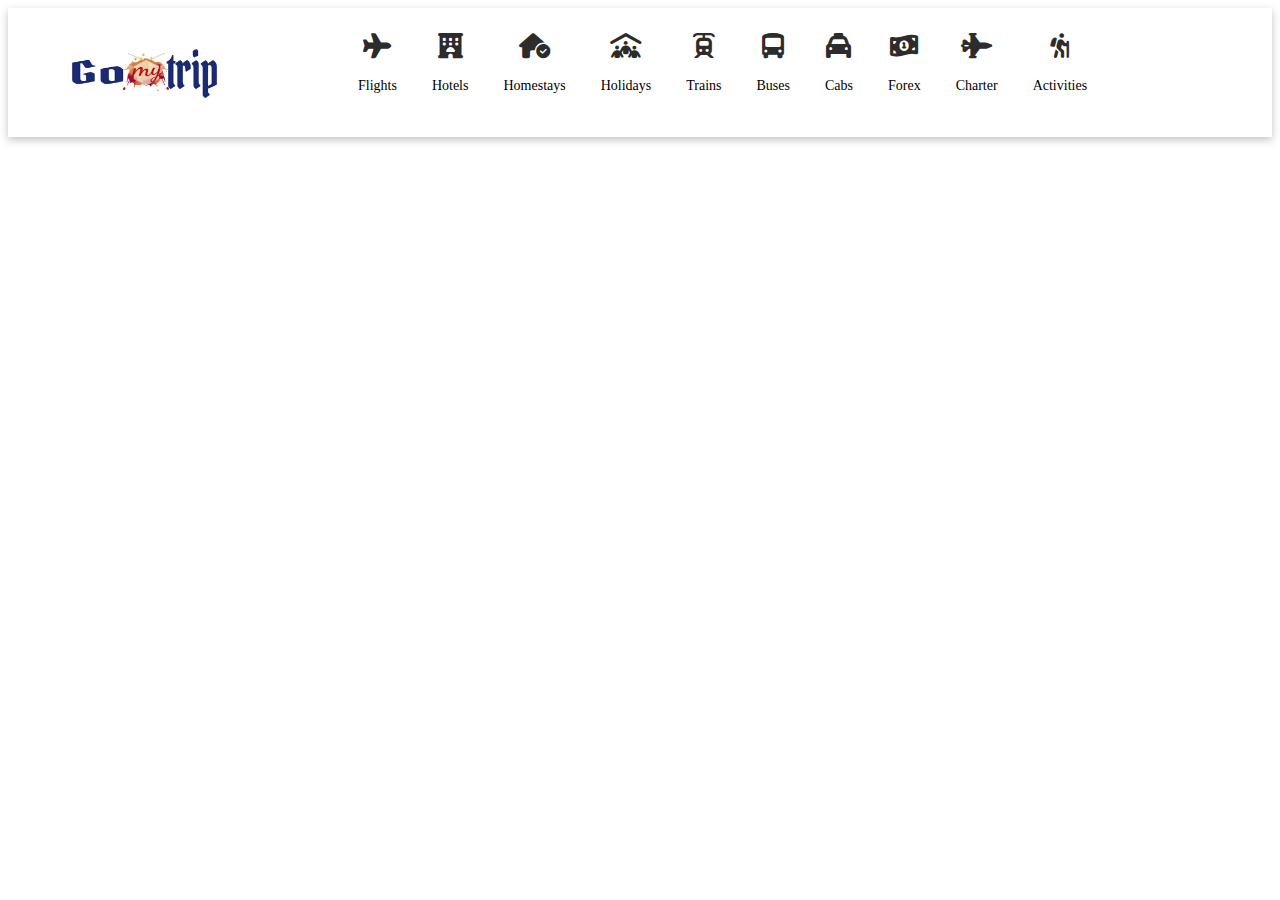
==== commit 7c0c5b4e: "added navbar" ====
--- a/hotel_inner.html
+++ b/hotel_inner.html
@@ -9,8 +9,88 @@
     <link rel="preconnect" href="https://fonts.gstatic.com" crossorigin>
     <link href="https://fonts.googleapis.com/css2?family=Lato:wght@300;700&family=Open+Sans:wght@300&family=Roboto+Flex:opsz,wght@8..144,300;8..144,400&display=swap" rel="stylesheet">
     <link rel="stylesheet" href="./Styles/hotel_inner.css">
+    <link rel="stylesheet" href="https://cdnjs.cloudflare.com/ajax/libs/font-awesome/6.3.0/css/all.min.css">
 </head>
 <body>
+    <div class="mid-navbar">
+        <div class="siteLogo">
+          <img src="../Images/logo white.jpeg" alt="">
+        </div>
+        <div class="mid-nav-category">
+          <ul>
+              <li>
+                  <div>
+                      <a href="./Pages/flight.html"><i class="fa-solid fa-plane"></i></a>
+
+                      <p>Flights</p>
+                  </div>
+              </li>
+              <li>
+                  <div>
+                      <a href="./Pages/flight.html"><i class="fa-sharp fa-solid fa-hotel"></i></a>
+
+                      <p>Hotels</p>
+                  </div>
+              </li>
+              <li>
+                  <div>
+                      <a href="./Pages/flight.html"><i class="fa-solid fa-house-circle-check"></i></a>
+
+                      <p>Homestays</p>
+                  </div>
+              </li>
+              <li>
+                  <div>
+                      <a href="./Pages/flight.html"><i class="fa-sharp fa-solid fa-people-roof"></i></a>
+
+                      <p>Holidays</p>
+                  </div>
+              </li>
+              <li>
+                  <div>
+                      <a href="./Pages/flight.html"><i class="fa-sharp fa-solid fa-train-tram"></i></a>
+
+                      <p>Trains</p>
+                  </div>
+              </li>
+              <li>
+                  <div>
+                      <a href="./Pages/flight.html"><i class="fa-sharp fa-solid fa-bus-simple"></i></a>
+
+                      <p>Buses</p>
+                  </div>
+              </li>
+              <li>
+                  <div>
+                      <a href="./Pages/flight.html"><i class="fa-sharp fa-solid fa-taxi"></i></a>
+
+                      <p>Cabs</p>
+                  </div>
+              </li>
+              <li>
+                  <div>
+                      <a href="./Pages/flight.html"><i class="fa-sharp fa-solid fa-money-bill-1-wave"></i></a>
+
+                      <p>Forex</p>
+                  </div>
+              </li>
+              <li>
+                  <div>
+                      <a href="./Pages/flight.html"><i class="fa-sharp fa-solid fa-jet-fighter"></i></a>
+
+                      <p>Charter</p>
+                  </div>
+              </li>
+              <li>
+                  <div>
+                      <a href="./Pages/flight.html"><i class="fa-sharp fa-solid fa-person-hiking"></i></a>
+                      <p>Activities</p>
+                  </div>
+              </li>
+          </ul>
+
+        </div>
+        </div>
     <div id="append">
         <!-- append from js  -->
 </div>
--- a/Styles/hotel_inner.css
+++ b/Styles/hotel_inner.css
@@ -1,4 +1,59 @@
+.mid-navbar {
+    display: flex;
+    box-shadow: rgba(0, 0, 0, 0.24) 0px 3px 8px;
+    position: relative;
+      top: 0;
+      z-index: 999;
+      background-color: white;
+  }
+  .siteLogo {
+    display: flex;
+    justify-content: center;
+    align-items: center;
+    margin-right: 70px;
+    margin-left: 50px;
+  }
+  .siteLogo img {
+    cursor: pointer;
+    width: 180px;
+    height: 50px;
+  }
+  .mid-nav-category {
+    background-color: white;
+    width: 100%;
+    border-radius: 7px;
+  }
+  .mid-nav-category ul {
+    display: flex;
+    text-align: center;
+  }
+  .mid-nav-category li {
+    text-decoration: none;
+    list-style: none;
+    line-height: 22px;
+    cursor: pointer;
+    margin-right: 15px;
+  }
+  .mid-nav-category li:hover {
+    color: #0288d1;
+  }
+  
+  .mid-nav-category div {
+    padding: 10px;
+  }
+  .mid-nav-category i {
+    font-size: 25px;
+    color: #2c2c2c;
+  }
+  .mid-nav-category i:hover {
+    color: #0288d1;
+  }
+  .mid-nav-category p {
+    font-size: 14px;
+  }
+  
 .body{
+    margin-top: 3%;
     display: flex;
     flex-direction: row;
     margin-left: 11%;
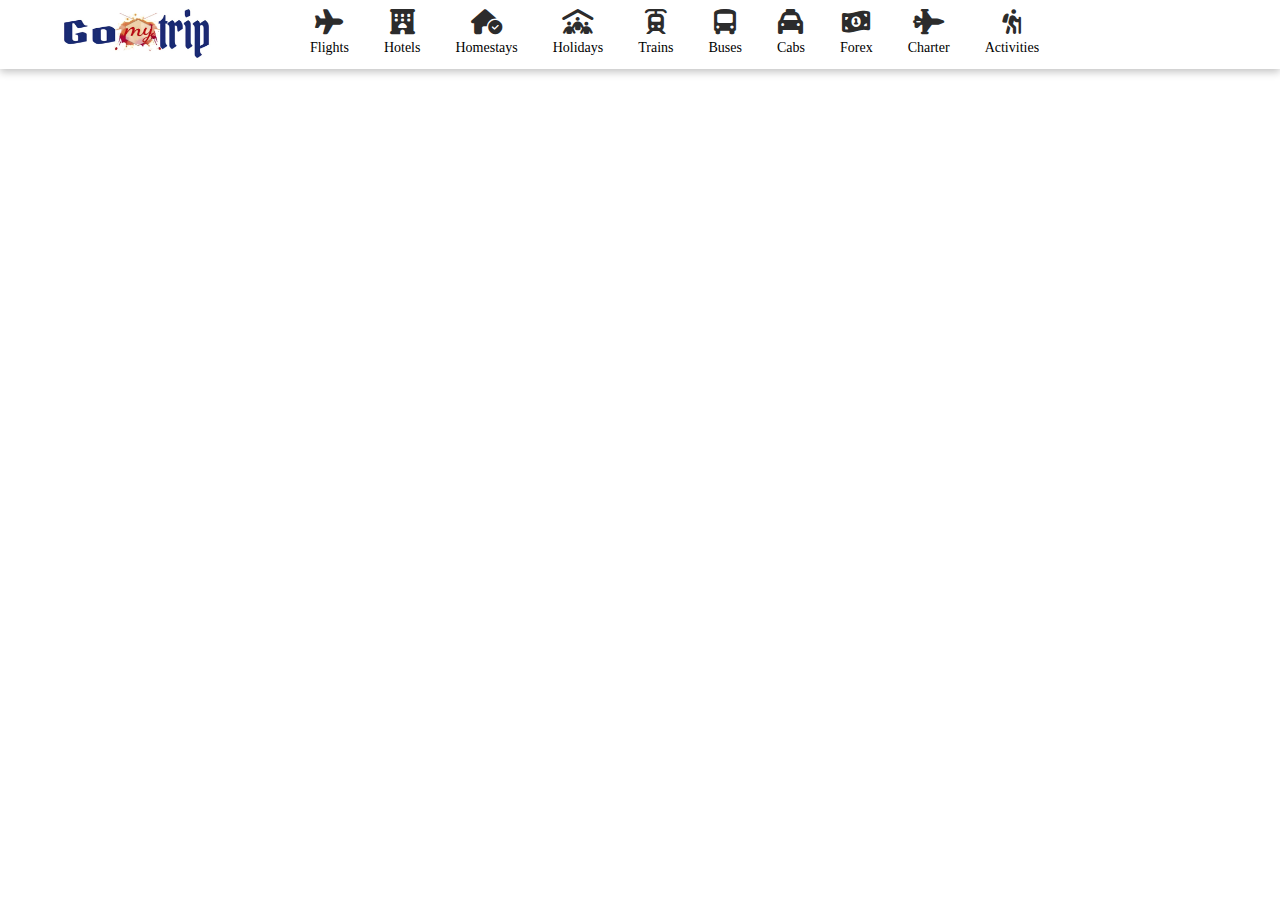
==== commit 096769ae: "task_completed" ====
--- a/hotel_inner.html
+++ b/hotel_inner.html
@@ -6,6 +6,7 @@
     <meta name="viewport" content="width=device-width, initial-scale=1.0">
     <title>Hotel Inner</title>
     <link rel="preconnect" href="https://fonts.googleapis.com">
+    <link rel="stylesheet" href="./Styles/flight.css">
     <link rel="preconnect" href="https://fonts.gstatic.com" crossorigin>
     <link href="https://fonts.googleapis.com/css2?family=Lato:wght@300;700&family=Open+Sans:wght@300&family=Roboto+Flex:opsz,wght@8..144,300;8..144,400&display=swap" rel="stylesheet">
     <link rel="stylesheet" href="./Styles/hotel_inner.css">
@@ -14,7 +15,8 @@
 <body>
     <div class="mid-navbar">
         <div class="siteLogo">
-          <img src="../Images/logo white.jpeg" alt="">
+            <a href="index.html"> <img src="./Images/logo white.jpeg" alt=""></a>
+           
         </div>
         <div class="mid-nav-category">
           <ul>
--- a/Styles/flight.css
+++ b/Styles/flight.css
@@ -0,0 +1,455 @@
+* {
+  margin: 0;
+  padding: 0;
+  box-sizing: border-box;
+}
+/* Flight Section */
+
+.mid-navbar {
+  display: flex;
+  box-shadow: rgba(0, 0, 0, 0.24) 0px 3px 8px;
+  position: sticky;
+    top: 0;
+    z-index: 999;
+    background-color: white;
+}
+.siteLogo {
+  display: flex;
+  justify-content: center;
+  align-items: center;
+  margin-right: 70px;
+  margin-left: 50px;
+}
+.siteLogo img {
+  cursor: pointer;
+  width: 180px;
+  height: 50px;
+}
+.mid-nav-category {
+  background-color: white;
+  width: 100%;
+  border-radius: 7px;
+}
+.mid-nav-category ul {
+  display: flex;
+  text-align: center;
+}
+.mid-nav-category li {
+  text-decoration: none;
+  list-style: none;
+  line-height: 22px;
+  cursor: pointer;
+  margin-right: 15px;
+}
+.mid-nav-category li:hover {
+  color: #0288d1;
+}
+
+.mid-nav-category div {
+  padding: 10px;
+}
+.mid-nav-category i {
+  font-size: 25px;
+  color: #2c2c2c;
+}
+.mid-nav-category i:hover {
+  color: #0288d1;
+}
+.mid-nav-category p {
+  font-size: 14px;
+}
+
+/* namrata */
+
+#main-container {
+  background: rgb(232, 232, 232);
+  background-repeat: no-repeat;
+  background-image: linear-gradient(to bottom, #051322, #15457c);
+  background-size: 100% 600px;
+  height: 250px;
+  /*position: sticky;
+  top:0;
+  z-index: 999;*/
+  display: flex;
+  justify-content: center;
+  align-items: center;
+}
+
+#cont {
+  width: 100%;
+  height: 150px;
+  margin: auto;
+  padding-top: 1%;
+  /* position: absolute;
+    left: 1%; */
+}
+#searchbar {
+  width: 1200px;
+  margin: 0 auto;
+}
+
+#searchwidget {
+  height: 70px;
+  display: flex;
+  box-sizing: border-box;
+  padding: 11px 0;
+}
+.triptype {
+  background-color: rgba(255, 255, 255, 0.1);
+  border-radius: 4px;
+  margin-right: 5px;
+  /* position: relative; */
+  width: 125px;
+  min-height: 46px;
+  flex-direction: column;
+  display: flex;
+}
+
+.lbl_input {
+  background-color: rgba(255, 255, 255, 0.1);
+  text-transform: uppercase;
+  padding: 4px, 9px, 0;
+  font-weight: 500;
+  font-family: -apple-system, BlinkMacSystemFont, 'Segoe UI', Roboto, Oxygen, Ubuntu, Cantarell, 'Open Sans', 'Helvetica Neue', sans-serif;
+  font-size: 12px;
+  /* line-height: 14px; */
+  color: #008cff;
+  margin-bottom: 5px;
+  display: block;
+}
+#multidropdown{
+  background-color: rgba(255, 255, 255, 0.1);
+  color: #fff;
+  border: none;
+  min-width: 120px;
+  min-height: 30px;
+  padding: 4px 9px;
+  font-size: 14px;
+}
+.innerbox {
+  background-color: rgba(255, 255, 255, 0.1);
+  border-radius: 4px;
+  margin-right: 5px;
+  min-width: 160px;
+  min-height: 40px;
+  flex-direction: column;
+  display: flex;
+}
+
+.inputField {
+  background-color: rgba(255, 255, 255, 0.1);
+  color: #fff;
+  min-width: 140px;
+  min-height: 30px;
+  padding: 4px 9px;
+  font-size: 15px;
+  border: none;
+  outline: none;
+}
+.fa-right-left {
+  color: white;
+  padding:4px 9px;
+}
+
+
+#submit {
+  background: rgb(61, 184, 209);
+  background: linear-gradient(
+    90deg,
+    rgba(61, 184, 209, 1) 29%,
+    rgba(67, 138, 242, 1) 63%
+  );
+  width: 176px;
+  height: 40px;
+  text-align: center;
+  flex-direction: row;
+  border-radius: 24px;
+  margin-left: 30px;
+ border:none;
+  color: #fff;
+  font-weight: 700;
+  font-size: 15px;
+}
+
+/* /faretype/ */
+#fareTypeWrapper {
+  height: 70px;
+}
+.farecategory {
+  display: flex;
+}
+.farecategory input {
+  margin-right: 10px;
+}
+.farecategory .fareTypeOptions {
+  color: rgba(0, 0, 0, 0.85);
+  display: block;
+  font-family: "Segoe UI", Tahoma, Geneva, Verdana, sans-serif;
+  font-size: 14px;
+  font-weight: 400;
+  line-height: 21px;
+  list-style-position: outside;
+}
+.farecategory li {
+  position: relative;
+  padding: 8px 12px;
+  cursor: pointer;
+  font-size: 12px;
+  font-weight: 400;
+  color: #fff;
+  background: #364c63;
+  margin-left: 1px;
+  display: inline-flex;
+  align-items: center;
+  height: 45px;
+  min-width: 80px;
+  max-width: 134px;
+  line-height: 14px !important;
+}
+.farecategory span {
+  font-size: 15px;
+  font-weight: 500;
+  font-family: "Segoe UI", Tahoma, Geneva, Verdana, sans-serif;
+  display: flex;
+  align-items: center;
+  justify-content: center;
+  margin-right: 10px;
+  color: rgb(155, 155, 155);
+  line-height: 10px;
+}
+
+/* /filter/ */
+.bodyContainer {
+  width: 100%;
+  /* position: absolute; */
+  /* top: 250px; */
+  background-color: #eeeeee;
+  height: fit-content;
+}
+.container {
+  display: flex;
+  flex-direction: row;
+  width: 100%;
+  /*color: antiquewhite;*/
+  gap: 10px;
+  justify-content: space-around;
+  margin: 0 auto;
+  padding: 20px 0;
+  max-width: 1200px;
+}
+
+.left {
+  box-shadow: 0 3px 30px 0 rgb(0 0 0 / 10%);
+  width: 295px;
+  background-color: #fff;
+  height: fit-content;
+}
+
+.right {
+  width:885px;
+}
+
+.filter-container {
+  width: 100%;
+  display: flex;
+  flex-direction: column;
+ /* height: 700px;*/
+}
+.filter-container > .popular {
+  padding: 12px 15px;
+  margin-bottom: 5px;
+  color:#000000;
+  display: flex;
+  flex-direction: column;
+  font-size: 15px;
+  gap:20px;
+  
+}
+.filter-container > .airlines {
+  padding: 12px 15px;
+  margin-bottom:5px;
+  color:#000000;
+  display: flex;
+  flex-direction: column;
+  font-size: 15px;
+  gap:20px;
+  
+}
+
+
+
+
+/* fetchedData */
+
+#flightDataContainer{
+  /*border: 2px solid red; */
+ background-color: white;
+}
+ .heading{
+  color: rgb(10, 62, 73);
+ 
+  margin-bottom: 20px;
+  font-size: 26px;
+  line-height: 24px;
+  font-weight: 600;
+}
+.bannersContainer{
+  width:100%;
+  margin:10px auto;
+  box-sizing: border-box;
+  display: flex;
+  align-items: center;
+  justify-content: flex-start;
+  gap: 10px;
+  padding: 12px;
+  box-shadow: 0 2px 4px 0 rgb(0 0 0 / 15%);
+  background-image: linear-gradient(to right, rgb(255, 255, 255), rgb(232, 253, 233));
+}
+.bannersCard{
+ width: 34px;
+ height: 34px;
+}
+
+.bannersCard>img{
+  width: 34px;
+  height: 34px;
+}
+
+.withBtnSection{
+  display: flex;
+  flex-direction: column;
+  gap: 5px ;
+  font-family: -apple-system, BlinkMacSystemFont, 'Segoe UI', Roboto, Oxygen, Ubuntu, Cantarell, 'Open Sans', 'Helvetica Neue', sans-serif;
+}
+.bannerHeading{
+  font-size: 13px;
+}
+.bannerContent{
+  font-size: 11px;
+}
+
+.bannerContent>span{
+  color: #008cff;
+}
+.contentWithIcon{
+  display: flex;
+  align-items: center;
+}
+.dateContainer {
+  display: flex;
+  font-family: system-ui, -apple-system, BlinkMacSystemFont, "Segoe UI",
+    Roboto, Oxygen, Ubuntu, Cantarell, "Open Sans", "Helvetica Neue",
+    sans-serif;
+  background: #fff;
+  box-shadow: 0 4px 7px 0 rgb(138 107 118 / 20%);
+  border-radius: 2px;
+  margin: 5px 0;
+}
+.arrowContainer {
+  border-right: 1px solid #eaeaea;
+  box-shadow: 0 4px 7px 0 rgb(138 107 118 / 20%);
+  border-radius: 2px;
+  background: #fff;
+  width: 34.7px;
+  height: 71px;
+  display: flex;
+    align-items: center;
+    justify-content: center;
+}
+
+.arrowContainer>img{
+  width: 29px;
+}
+.dateDisplayContainer {
+  display: flex;
+}
+.dateDisplayItems {
+  padding: 13px 0;
+  width: 102px;
+  display: flex;
+  flex-direction: column;
+  border-left: 1px solid #eaeaea;
+  box-sizing: border-box;
+  gap: 10px;
+  justify-content: center;
+  align-items: center;
+}
+.dateDisplayItems > div:nth-child(1) {
+  font-size: 12px;
+}
+
+.dateDisplayItems > div:nth-child(2) {
+  color: rgb(22, 190, 72);
+  font-size: 12px;
+}
+
+.dateDisplayItems:hover {
+  color: rgb(0, 145, 255);
+  border-bottom: 3px solid #0091ff;
+}
+
+.dateDisplayItems:hover > div:nth-child(2) {
+  color: rgb(0, 145, 255);
+}
+.mainFlightDiv{
+    display: flex;
+    justify-content: space-around;
+    align-items: center;  
+    width: 100%;
+    height: 188px;
+    box-shadow: rgba(0, 0, 0, 0.24) 0px 3px 8px;
+    margin-bottom:30px ; 
+    font-family: sans-serif;
+}
+
+.mainFlightDiv p{
+    margin-top: 10px;
+    color: #37474F;
+}
+.mainFlightDiv h3,.mainFlightDiv h2{
+  color: #000000;
+} 
+.inner1FlightDiv{
+    display: flex; 
+    width: fit-content;
+}
+.inner1FlightDiv > div{
+    display: flex;
+    justify-content: center;
+    align-items: center;  
+}
+.inner1FlightDiv img{
+    width: 50px;
+    height: 50px;
+    margin-right: 20px;
+}
+.inner3FlightDiv hr{
+    border: 1px solid #76FF03;
+}
+.mainFlightDiv button{
+ width: 130px;
+ height: 35px;
+ border-radius: 1.5rem;
+ border: 1px solid #0277BD;
+ background-color: #81D4FA;
+ color: #0277BD;
+ font-size: 15px;
+ font-weight: 700;
+ font-family: sans-serif;
+ cursor: pointer;
+}
+.mainFlightDiv button:hover{
+    border: 1px solid #81D4FA;
+    background-color: #0277BD;
+    color: #81D4FA;
+}
+
+ 
+
+
+
+
+
+
+
+
--- a/Styles/hotel_inner.css
+++ b/Styles/hotel_inner.css
@@ -1,59 +1,6 @@
-.mid-navbar {
-    display: flex;
-    box-shadow: rgba(0, 0, 0, 0.24) 0px 3px 8px;
-    position: relative;
-      top: 0;
-      z-index: 999;
-      background-color: white;
-  }
-  .siteLogo {
-    display: flex;
-    justify-content: center;
-    align-items: center;
-    margin-right: 70px;
-    margin-left: 50px;
-  }
-  .siteLogo img {
-    cursor: pointer;
-    width: 180px;
-    height: 50px;
-  }
-  .mid-nav-category {
-    background-color: white;
-    width: 100%;
-    border-radius: 7px;
-  }
-  .mid-nav-category ul {
-    display: flex;
-    text-align: center;
-  }
-  .mid-nav-category li {
-    text-decoration: none;
-    list-style: none;
-    line-height: 22px;
-    cursor: pointer;
-    margin-right: 15px;
-  }
-  .mid-nav-category li:hover {
-    color: #0288d1;
-  }
-  
-  .mid-nav-category div {
-    padding: 10px;
-  }
-  .mid-nav-category i {
-    font-size: 25px;
-    color: #2c2c2c;
-  }
-  .mid-nav-category i:hover {
-    color: #0288d1;
-  }
-  .mid-nav-category p {
-    font-size: 14px;
-  }
-  
+
+
 .body{
-    margin-top: 3%;
     display: flex;
     flex-direction: row;
     margin-left: 11%;
@@ -241,4 +188,9 @@
 }
 #review img{
     width: 100%;
-}+}
+ #append{
+    margin-top:35px;
+ }
+
+
